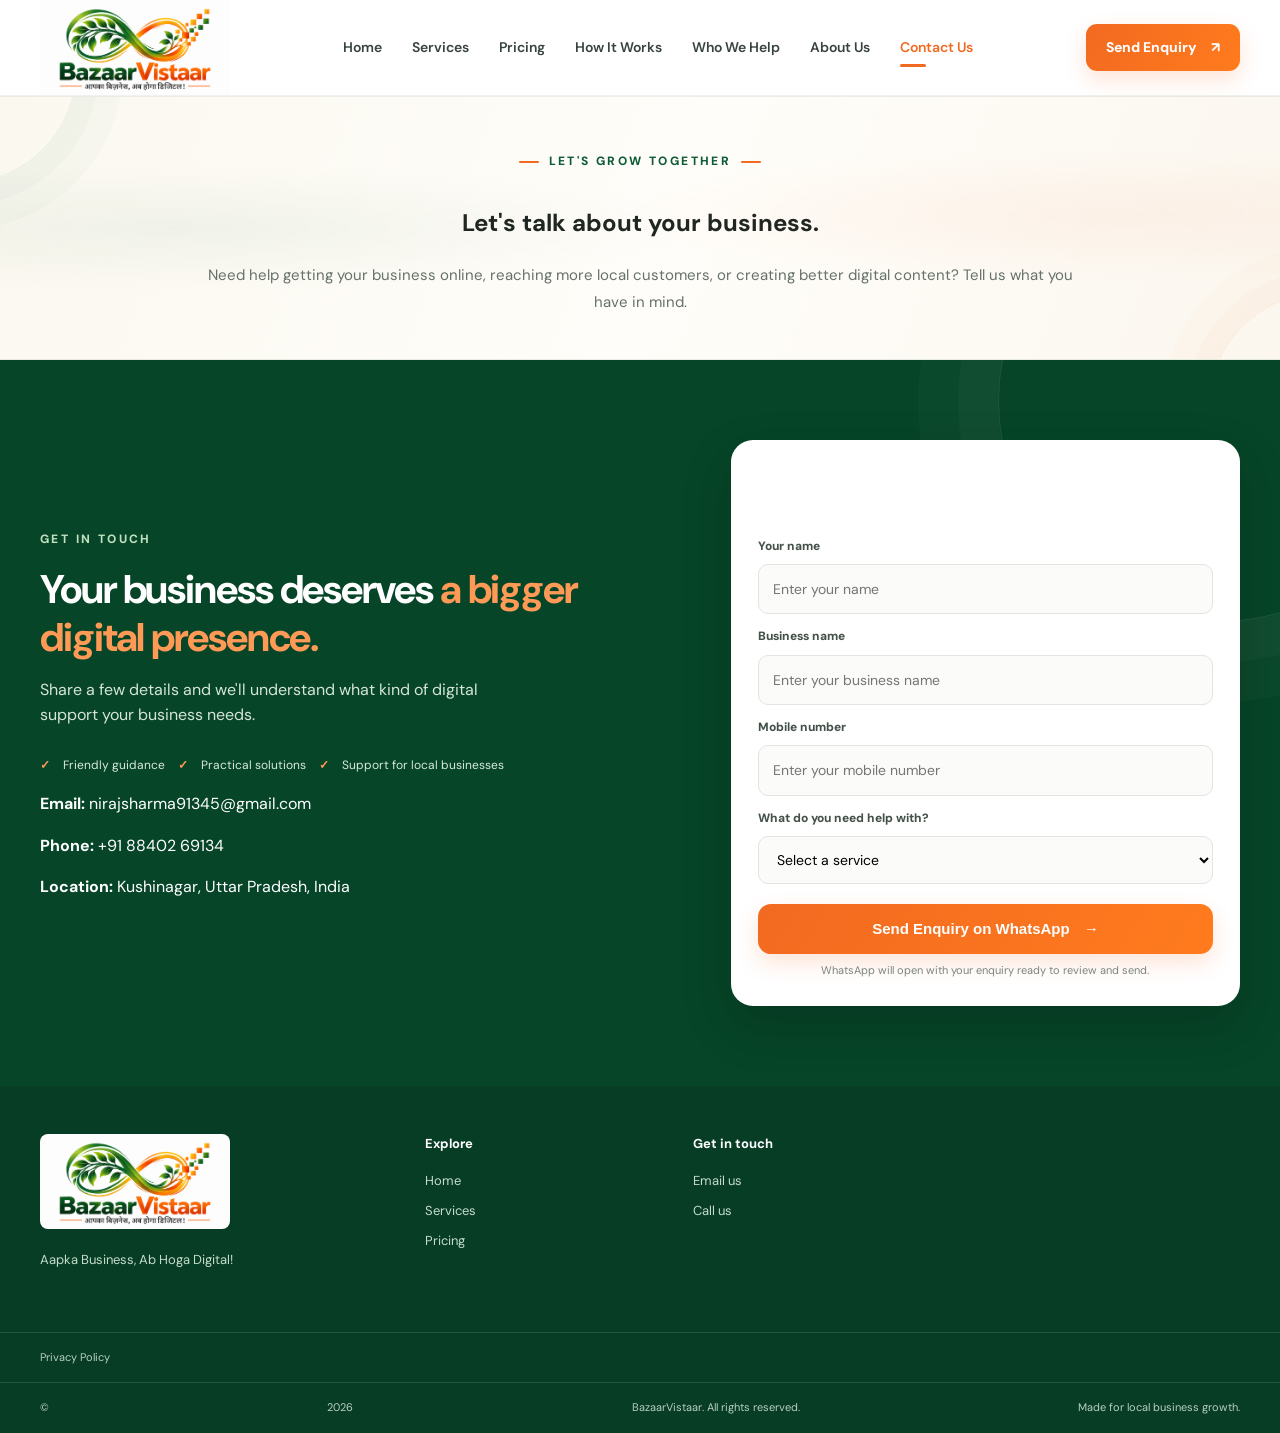
==== contact.html @ 0f60a1ea "Add Privacy Policy link to website footer" ====
<!DOCTYPE html>
<html lang="en">
<head>
  <meta charset="UTF-8">
  <meta name="viewport" content="width=device-width, initial-scale=1.0">
  <meta name="description" content="Contact BazaarVistaar for Google Business Profile, creative design, content, video editing, social media and digital marketing support.">
  <meta name="theme-color" content="#0d5b35">
  <title>Contact Us | BazaarVistaar</title>
  <link rel="icon" href="assets/bazaarvistaar-logo.png">
  <link rel="preconnect" href="https://fonts.googleapis.com">
  <link rel="preconnect" href="https://fonts.gstatic.com" crossorigin>
  <link href="https://fonts.googleapis.com/css2?family=DM+Sans:wght@400;500;600;700;800&family=Noto+Sans+Devanagari:wght@400;500;600;700;800&display=swap" rel="stylesheet">
  <link rel="stylesheet" href="styles.css">
</head>
<body>
  <header class="site-header">
    <div class="container nav-wrap">
      <a class="brand" href="index.html#home" aria-label="BazaarVistaar home">
        <img src="assets/bazaarvistaar-logo.png" alt="BazaarVistaar — आपका बिज़नेस, अब होगा डिजिटल!">
      </a>
      <button class="menu-toggle" id="menuToggle" aria-label="Open navigation" aria-expanded="false">☰</button>
      <nav class="main-nav" id="mainNav" aria-label="Main navigation">
        <a href="index.html#home">Home</a>
        <a href="services.html">Services</a>
        <a href="pricing.html">Pricing</a>
        <a href="index.html#how-it-works">How It Works</a>
        <a href="index.html#businesses">Who We Help</a>
        <a href="index.html#about">About Us</a>
        <a class="active" href="contact.html" aria-current="page">Contact Us</a>
      </nav>
      <a class="btn btn-small nav-cta" href="#contact-form">Send Enquiry <span>↗</span></a>
    </div>
  </header>

  <main>
    <section class="intro-strip">
      <div class="container intro-inner">
        <p class="eyebrow centered">LET'S GROW TOGETHER</p>
        <h1>Let's talk about <span>your business.</span></h1>
        <p>Need help getting your business online, reaching more local customers, or creating better digital content? Tell us what you have in mind.</p>
      </div>
    </section>

    <section class="contact-section" id="contact-form">
      <div class="container contact-grid">
        <div>
          <p class="eyebrow">GET IN TOUCH</p>
          <h2>Your business deserves <span>a bigger digital presence.</span></h2>
          <p>Share a few details and we'll understand what kind of digital support your business needs.</p>
          <div class="contact-note">
            <span>✓</span> Friendly guidance
            <span>✓</span> Practical solutions
            <span>✓</span> Support for local businesses
          </div>
          <div class="contact-details">
            <p><strong>Email:</strong> <a href="mailto:nirajsharma91345@gmail.com">nirajsharma91345@gmail.com</a></p>
            <p><strong>Phone:</strong> <a href="tel:+918840269134">+91 88402 69134</a></p>
            <p><strong>Location:</strong> Kushinagar, Uttar Pradesh, India</p>
          </div>
        </div>

        <form class="enquiry-form" id="enquiryForm">
          <h2>Send us your enquiry</h2>
          <label for="name">Your name</label>
          <input id="name" name="name" type="text" placeholder="Enter your name" autocomplete="name" required>

          <label for="business">Business name</label>
          <input id="business" name="business" type="text" placeholder="Enter your business name" required>

          <label for="phone">Mobile number</label>
          <input id="phone" name="phone" type="tel" inputmode="tel" placeholder="Enter your mobile number" autocomplete="tel" required>

          <label for="service">What do you need help with?</label>
          <select id="service" name="service" required>
            <option value="">Select a service</option>
            <option>Google Business Profile</option>
            <option>Content &amp; Scriptwriting</option>
            <option>Video Editing</option>
            <option>Social Media Management</option>
            <option>Poster &amp; Creative Design</option>
            <option>Digital Marketing</option>
            <option>Multiple Services / Not Sure</option>
          </select>

          <button class="btn form-submit" type="submit">Send Enquiry on WhatsApp <span>→</span></button>
          <small class="form-hint">WhatsApp will open with your enquiry ready to review and send.</small>
        </form>
      </div>
    </section>
  </main>

  <footer class="site-footer">
    <div class="container footer-main">
      <div class="footer-brand">
        <img src="assets/bazaarvistaar-logo.png" alt="BazaarVistaar">
        <p>Aapka Business, Ab Hoga Digital!</p>
      </div>
      <div><b>Explore</b><a href="index.html">Home</a><a href="services.html">Services</a><a href="pricing.html">Pricing</a></div>
      <div><b>Get in touch</b><a href="mailto:nirajsharma91345@gmail.com">Email us</a><a href="tel:+918840269134">Call us</a></div>
    </div>
    <div class="footer-bottom"><div class="container"><a class="footer-privacy-link" href="privacy-policy.html">Privacy Policy</a></div></div><div class="footer-bottom"><div class="container">© <span id="year"></span> BazaarVistaar. All rights reserved. <span>Made for local business growth.</span></div></div>
  </footer>

  <script src="config.js"></script>
  <script src="script.js"></script>
</body>
</html>
---- styles.css ----
:root{
  --green:#0d5b35;--green-dark:#064528;--green-mid:#24864b;--green-soft:#eaf4e9;
  --orange:#f26a21;--orange-dark:#e9510b;--cream:#fbf7ef;--beige:#f6f0e5;
  --ink:#202622;--muted:#65716a;--line:#e9e6dc;--white:#fff;
  --shadow:0 16px 45px rgba(17,70,42,.10);--radius:22px
}
*{box-sizing:border-box}html{scroll-behavior:smooth;scroll-padding-top:92px}
body{margin:0;font-family:"DM Sans","Noto Sans Devanagari",sans-serif;color:var(--ink);background:#fff;line-height:1.6}
a{color:inherit;text-decoration:none}.container{width:min(1200px,calc(100% - 48px));margin:auto}
.site-header{height:96px;background:rgba(255,255,255,.96);position:sticky;top:0;z-index:20;border-bottom:1px solid rgba(20,80,45,.07);backdrop-filter:blur(14px)}
.nav-wrap{height:100%;display:flex;align-items:center;justify-content:space-between;gap:26px}
.brand{display:block;width:190px;flex-shrink:0}.brand img{width:100%;display:block}
.main-nav{display:flex;align-items:center;gap:30px;font-size:14px;font-weight:600;color:#37433c}
.main-nav a{padding:10px 0;position:relative}.main-nav a:hover,.main-nav a.active{color:var(--orange)}
.main-nav a.active:after{content:"";position:absolute;left:0;bottom:2px;width:26px;height:3px;background:var(--orange);border-radius:4px}
.btn{display:inline-flex;align-items:center;justify-content:center;gap:14px;padding:15px 25px;background:linear-gradient(120deg,var(--orange),#ff7b1d);color:#fff;border:0;border-radius:13px;font-weight:800;font-size:15px;box-shadow:0 9px 22px rgba(242,106,33,.18);transition:.2s;cursor:pointer}
.btn:hover{transform:translateY(-2px);box-shadow:0 13px 26px rgba(242,106,33,.25)}.btn-small{padding:12px 20px;font-size:14px;border-radius:11px}
.menu-toggle{display:none;border:0;background:var(--green-soft);border-radius:10px;padding:9px 12px;font-size:22px;color:var(--green)}
.hero{position:relative;overflow:hidden;background:linear-gradient(100deg,#fff 0%,#fff 43%,#f7f4e9 100%);min-height:560px}
.hero:before{content:"";position:absolute;width:520px;height:520px;border:1px solid rgba(37,133,70,.08);border-radius:50%;left:-340px;top:40px;box-shadow:0 0 0 38px rgba(37,133,70,.025),0 0 0 78px rgba(37,133,70,.02)}
.hero-grid{position:relative;display:grid;grid-template-columns:1.02fr .98fr;align-items:center;min-height:560px;gap:10px}
.hero-copy{padding:54px 0 38px;position:relative;z-index:2}
.eyebrow{font-size:12px;letter-spacing:2.4px;font-weight:800;color:var(--green);margin:0 0 15px}
.eyebrow span{display:inline-block;width:24px;height:3px;background:var(--orange);vertical-align:middle;margin-right:8px;border-radius:3px}
.hero h1{font-size:clamp(43px,5.2vw,68px);line-height:1.13;letter-spacing:-2.5px;margin:0 0 18px;color:var(--green);font-weight:800}
.hero h1 .hindi{font-family:"Noto Sans Devanagari",sans-serif}.hero h1 .dark{color:var(--ink)}.orange{color:var(--orange)}
.hero-description{font-size:17px;color:#56635b;max-width:540px;margin:0 0 25px}
.hero-actions{display:flex;align-items:center;gap:24px;flex-wrap:wrap}.text-link{font-weight:700;color:var(--green);font-size:14px}.text-link span{color:var(--orange);margin-left:5px}
.hero-points{display:grid;grid-template-columns:repeat(4,1fr);gap:12px;margin-top:38px;max-width:590px}
.hero-points>div{display:flex;flex-direction:column;align-items:flex-start;gap:1px}.point-icon{width:35px;height:35px;display:grid;place-items:center;border-radius:11px;font-size:25px;font-weight:800;margin-bottom:5px}
.point-icon.green{background:var(--green-soft);color:var(--green)}.point-icon.orange{background:#fff0e5;color:var(--orange)}
.hero-points b{font-size:12px}.hero-points small{font-size:11px;color:var(--muted)}
.hero-visual{height:520px;position:relative;align-self:end;display:flex;align-items:center;justify-content:center}
.hero-visual:before{content:"";position:absolute;width:420px;height:420px;border-radius:50%;background:linear-gradient(140deg,#d9edcf,#fff0d9);right:5%;top:7%;filter:blur(1px)}
.hero-visual>img{position:relative;width:100%;height:100%;object-fit:cover;object-position:center;border-radius:42% 0 0 0;mix-blend-mode:multiply;mask-image:linear-gradient(to right,transparent 0%,black 10%,black 100%)}
.floating-card{position:absolute;display:flex;align-items:center;gap:10px;padding:12px 16px;background:rgba(255,255,255,.95);border:1px solid #f0e6d5;border-radius:15px;box-shadow:var(--shadow);font-size:13px}
.floating-card small{display:block;color:var(--muted);font-size:11px}.card-top{display:none!important}
.mini-icon{font-size:24px;color:var(--green)}.mini-icon.orange{color:var(--orange)}
.intro-strip{background:var(--cream);padding:40px 0 35px;text-align:center;border-top:1px solid #f3eee4;border-bottom:1px solid #f3eee4}
.centered{text-align:center}.intro-inner .eyebrow{margin-bottom:7px}.intro-inner h2,.section-heading h2,.about-copy h2,.contact-grid h2{font-size:clamp(28px,3.2vw,40px);line-height:1.2;letter-spacing:-1.1px;margin:0 0 9px;color:var(--green-dark)}
.intro-inner h2 span,.section-heading h2 span,.about-copy h2 span,.contact-grid h2 span{color:var(--orange)}
.intro-inner>p:last-child{margin:0;color:var(--muted);font-size:15px}
.section{padding:84px 0}.section-heading{display:flex;justify-content:space-between;align-items:end;gap:40px;margin-bottom:32px}
.section-heading h2{max-width:650px;margin-bottom:0}.section-heading>p{max-width:340px;color:var(--muted);font-size:14px;margin:0 0 4px}
.service-grid{display:grid;grid-template-columns:repeat(3,1fr);gap:18px}
.service-card{padding:26px 24px 23px;border:1px solid var(--line);border-radius:19px;background:#fff;box-shadow:0 6px 22px rgba(20,70,40,.035);transition:.2s}
.service-card:hover{transform:translateY(-5px);box-shadow:var(--shadow);border-color:#d9e9d8}
.service-icon{width:48px;height:48px;border-radius:15px;display:grid;place-items:center;font-size:25px;font-weight:800;margin-bottom:17px}
.green-bg{background:var(--green-soft);color:var(--green)}.orange-bg{background:#fff0e5;color:var(--orange)}
.service-card h3{font-size:18px;margin:0 0 8px;color:#1d3025}.service-card p{font-size:13px;color:var(--muted);margin:0 0 17px;min-height:64px}
.service-card>a{font-size:13px;font-weight:800;color:var(--green)}.service-card>a span{color:var(--orange);margin-left:5px}
.business-section{padding:72px 0;background:var(--cream)}.centered-heading{display:block;text-align:center}.centered-heading .section-heading h2{margin:auto}.centered-heading>p{margin:12px auto 0}
.business-pills{display:flex;justify-content:center;gap:12px;flex-wrap:wrap;margin-top:30px}
.business-pills span{padding:13px 19px;border:1px solid #e8e4d8;background:#fff;border-radius:50px;font-size:13px;font-weight:700;color:#405148;box-shadow:0 4px 14px rgba(0,0,0,.025)}
.business-pills span:nth-child(3n+2){background:#fff7ef;border-color:#f6e4d5}
.how-section{background:#fff}.steps{display:grid;grid-template-columns:repeat(3,1fr);gap:22px}
.step{padding:28px;border-radius:20px;background:#fbfcf9;border:1px solid #e8eee6}
.step-number{font-size:34px;font-weight:800;color:var(--orange);letter-spacing:-1px}.step h3{font-size:18px;color:var(--green-dark);margin:12px 0 7px}.step p{font-size:14px;color:var(--muted);margin:0}
.about-section{background:linear-gradient(110deg,#f5f8f0,#fff8ef);padding:68px 0}
.about-grid{display:grid;grid-template-columns:.8fr 1.2fr;gap:70px;align-items:center}
.about-mark{background:#fff;border-radius:24px;padding:24px;box-shadow:var(--shadow);max-width:400px}.about-mark img{width:100%;display:block}
.about-copy h2{max-width:640px}.about-copy>p:not(.eyebrow){font-size:15px;color:#5e6a62;max-width:690px}
.about-copy .btn{margin-top:10px}
.contact-section{padding:80px 0;background:var(--green-dark);color:#fff;position:relative;overflow:hidden}
.contact-section:after{content:"";position:absolute;width:440px;height:440px;border:1px solid rgba(255,255,255,.1);border-radius:50%;right:-160px;top:-180px;box-shadow:0 0 0 40px rgba(255,255,255,.025),0 0 0 80px rgba(255,255,255,.02)}
.contact-grid{display:grid;grid-template-columns:1fr .82fr;gap:70px;align-items:center;position:relative;z-index:1}
.contact-grid .eyebrow{color:#bfe1bf}.contact-grid h2{color:#fff;max-width:550px}.contact-grid h2 span{color:#ff9a56}
.contact-grid>div>p:not(.eyebrow){color:#d6e4d9;max-width:490px}.contact-note{display:flex;gap:13px;flex-wrap:wrap;margin-top:28px;color:#d9eadc;font-size:12px}.contact-note span{color:#ff9a56;font-weight:900}
.enquiry-form{background:#fff;border-radius:22px;padding:27px;color:var(--ink);box-shadow:0 20px 50px rgba(0,0,0,.18);display:grid;gap:8px}
.enquiry-form label{font-size:12px;font-weight:800;color:#435148;margin-top:5px}.enquiry-form input,.enquiry-form select{width:100%;border:1px solid #dfe6df;background:#fbfcfa;padding:13px 14px;border-radius:10px;font:inherit;font-size:14px;outline:none}
.enquiry-form input:focus,.enquiry-form select:focus{border-color:var(--green);box-shadow:0 0 0 3px rgba(13,91,53,.08)}
.form-submit{width:100%;margin-top:12px}.form-hint{color:#7b857d;text-align:center;font-size:11px}
.site-footer{background:#073d25;color:#eaf4ec}.footer-main{display:grid;grid-template-columns:1.5fr 1fr 1.2fr 1fr;gap:36px;padding:48px 0}
.footer-brand img{width:190px;background:#fff;border-radius:8px}.footer-brand p{font-size:13px;color:#c5dccb}
.footer-main>div:not(:first-child){display:flex;flex-direction:column;gap:9px;font-size:13px;color:#c5dccb}.footer-main b{color:#fff;margin-bottom:7px}.footer-main a:hover{color:#ff9a56}
.footer-bottom{border-top:1px solid rgba(255,255,255,.12);padding:16px 0;font-size:11px;color:#b7d0bf}.footer-bottom .container{display:flex;justify-content:space-between;gap:15px}
@media(max-width:1000px){.main-nav{gap:16px;font-size:13px}.brand{width:155px}.hero-grid{grid-template-columns:1fr .9fr}.hero-visual{height:470px}.hero-points{grid-template-columns:repeat(2,1fr);max-width:360px}.contact-grid{gap:35px}}
@media(max-width:760px){
 .container{width:min(100% - 34px,560px)}.site-header{height:78px}.brand{width:145px}.menu-toggle{display:block;margin-left:auto}.nav-cta{display:none}
 .main-nav{display:none;position:absolute;top:78px;left:0;right:0;background:#fff;padding:12px 24px 20px;box-shadow:0 12px 18px rgba(0,0,0,.08);flex-direction:column;align-items:stretch;gap:3px}
 .main-nav.open{display:flex}.main-nav a{padding:11px 4px}.main-nav a.active:after{bottom:5px}
 .hero-grid{display:flex;flex-direction:column;gap:0;min-height:0}.hero-copy{padding:42px 0 15px}.hero h1{font-size:clamp(40px,10vw,58px);letter-spacing:-1.6px}.hero-description{font-size:15px}
 .hero-actions{gap:16px}.btn{padding:13px 17px;font-size:13px}.text-link{font-size:13px}
 .hero-points{width:100%;max-width:none;margin-top:27px;gap:13px}.hero-points>div{display:grid;grid-template-columns:36px 1fr;column-gap:9px;align-items:center}.point-icon{grid-row:span 2;margin:0}
 .hero-visual{width:100%;height:340px;margin-top:8px}.hero-visual>img{border-radius:28px;mask-image:linear-gradient(to bottom,transparent 0%,black 9%,black 100%)}
 .floating-card{padding:9px 11px;font-size:11px}.floating-card small{font-size:9px}.card-top{left:0;top:12%}.card-bottom{right:0;bottom:10%}
 .intro-strip{padding:30px 0}.intro-inner h2,.section-heading h2,.about-copy h2,.contact-grid h2{font-size:29px}
 .section{padding:58px 0}.section-heading{display:block;margin-bottom:25px}.section-heading>p{margin-top:12px}
 .service-grid{grid-template-columns:1fr;gap:12px}.service-card{padding:21px}.service-card p{min-height:0}
 .business-section{padding:55px 0}.business-pills{gap:8px}.business-pills span{font-size:12px;padding:10px 13px}
 .steps{grid-template-columns:1fr;gap:12px}.step{padding:22px}
 .about-section{padding:50px 0}.about-grid{grid-template-columns:1fr;gap:28px}.about-mark{max-width:300px;margin:auto}.about-copy{text-align:left}
 .contact-section{padding:58px 0}.contact-grid{grid-template-columns:1fr;gap:27px}.enquiry-form{padding:22px}
 .footer-main{grid-template-columns:1fr 1fr;gap:28px;padding:38px 0}.footer-brand{grid-column:1/-1}
 .footer-bottom .container{display:block}.footer-bottom .container span{display:block;margin-top:4px}
}
@media(prefers-reduced-motion:reduce){html{scroll-behavior:auto}*,*:before,*:after{transition:none!important}}


/* Pricing section */
.pricing-section{background:linear-gradient(180deg,#fbf7ef 0%,#fff 100%)}
.pricing-heading{align-items:end}
.pricing-grid{display:grid;grid-template-columns:repeat(3,minmax(0,1fr));gap:20px;align-items:stretch}
.pricing-card{position:relative;background:#fff;border:1px solid #e7e9df;border-radius:22px;padding:29px 25px 26px;box-shadow:0 10px 30px rgba(17,70,42,.055);display:flex;flex-direction:column;min-width:0}
.pricing-card.popular{border:2px solid var(--orange);box-shadow:0 18px 42px rgba(242,106,33,.12);transform:translateY(-9px)}
.popular-ribbon{position:absolute;top:0;right:22px;transform:translateY(-1px);background:var(--orange);color:#fff;padding:7px 13px;border-radius:0 0 10px 10px;font-size:10px;letter-spacing:1px;font-weight:800}
.plan-label{display:inline-block;color:var(--green);font-size:11px;font-weight:800;letter-spacing:2px;margin-bottom:10px}
.pricing-top h3{font-size:22px;color:var(--green-dark);margin:0 0 6px}
.pricing-top p{font-size:13px;color:var(--muted);margin:0;min-height:42px}
.plan-price{display:flex;align-items:baseline;gap:7px;margin:22px 0 18px}
.plan-price strong{font-size:37px;line-height:1;color:var(--ink);letter-spacing:-1.5px}
.plan-price span{font-size:13px;color:var(--muted)}
.pricing-btn{width:100%;padding:13px 15px;font-size:13px}
.pricing-card.popular .pricing-btn{background:var(--green);box-shadow:0 9px 22px rgba(13,91,53,.16)}
.pricing-card.popular .pricing-btn:hover{box-shadow:0 13px 26px rgba(13,91,53,.22)}
.included-title{font-size:10px;letter-spacing:1.3px;font-weight:800;color:var(--green);margin:25px 0 12px}
.plan-features{list-style:none;padding:0;margin:0;display:grid;gap:11px}
.plan-features li{position:relative;padding-left:25px;font-size:13px;color:#536158}
.plan-features li:before{content:"✓";position:absolute;left:0;top:0;width:17px;height:17px;display:grid;place-items:center;border-radius:50%;background:var(--green-soft);color:var(--green);font-size:11px;font-weight:900}
.pricing-footnote{text-align:center;color:var(--muted);font-size:12px;margin:28px auto 0;max-width:850px}
.pricing-footnote a{color:var(--green);font-weight:800;text-decoration:underline;text-underline-offset:3px}
@media(max-width:760px){.pricing-grid{grid-template-columns:1fr;gap:17px}.pricing-card{padding:25px 22px}.pricing-card.popular{transform:none;order:-1}.pricing-top p{min-height:0}.pricing-heading{display:block}}

/* Dedicated pricing page */
.pricing-page-hero{background:linear-gradient(110deg,#f7f4e9 0%,#fff 65%);padding:78px 0 66px;text-align:center;border-bottom:1px solid #f0eadf}
.pricing-page-hero-inner{max-width:760px}
.pricing-page-hero .eyebrow{margin-bottom:14px}
.pricing-page-hero h1{font-size:clamp(38px,5vw,58px);line-height:1.12;letter-spacing:-2px;color:var(--green-dark);margin:0 0 16px}
.pricing-page-hero h1 span{color:var(--orange)}
.pricing-page-hero-inner>p:not(.eyebrow){max-width:620px;margin:0 auto 20px;color:var(--muted);font-size:16px}
.pricing-page-hero .text-link{display:inline-block}
.pricing-contact-strip{padding:54px 0;background:var(--green-dark);color:#fff}
.pricing-contact-inner{display:flex;justify-content:space-between;align-items:center;gap:28px}
.pricing-contact-inner .eyebrow{color:#bfe1bf}
.pricing-contact-inner h2{font-size:clamp(25px,3vw,35px);line-height:1.2;margin:0 0 8px;color:#fff}
.pricing-contact-inner h2 span{color:#ff9a56}
.pricing-contact-inner p:not(.eyebrow){color:#d6e4d9;margin:0}
.pricing-contact-inner .btn{flex-shrink:0}
@media(max-width:760px){.pricing-page-hero{padding:55px 0 48px}.pricing-page-hero h1{letter-spacing:-1.3px}.pricing-page-hero-inner>p:not(.eyebrow){font-size:14px}.pricing-contact-inner{display:block}.pricing-contact-inner .btn{margin-top:20px}}


/* Standardized subscription-style pricing layout */
.pricing-section{background:#f7f8f7;padding-top:64px}
.pricing-intro{text-align:center;max-width:720px;margin:0 auto 38px}
.pricing-intro .eyebrow{margin-bottom:12px}
.pricing-intro h2{font-size:clamp(29px,3.4vw,42px);line-height:1.18;letter-spacing:-1.2px;color:var(--green-dark);margin:0 0 12px}
.pricing-intro h2 span{color:var(--orange)}
.pricing-intro>p:not(.eyebrow){color:var(--muted);font-size:15px;margin:0}
.billing-note{display:inline-flex;align-items:center;margin-top:18px;padding:6px 12px;border:1px solid #dfe7df;border-radius:30px;background:#fff;color:#536158;font-size:10px;font-weight:800;letter-spacing:1.4px}
.pricing-grid{gap:16px;align-items:stretch}
.pricing-card{border:1px solid #dfe5df;border-radius:16px;padding:27px 24px 25px;box-shadow:0 4px 16px rgba(22,55,35,.035);min-height:100%;transition:border-color .2s,box-shadow .2s}
.pricing-card:hover{border-color:#a9c5b0;box-shadow:0 12px 28px rgba(22,55,35,.08)}
.pricing-card.popular{transform:none;border:2px solid var(--green);box-shadow:0 12px 30px rgba(13,91,53,.10)}
.popular-ribbon{right:18px;background:var(--green);border-radius:0 0 8px 8px}
.plan-label{font-size:10px;letter-spacing:1.6px;color:#66746a}
.pricing-top h3{font-size:23px;letter-spacing:-.4px;margin-bottom:8px}
.pricing-top p{min-height:48px;line-height:1.55}
.plan-price{margin:23px 0 18px;gap:6px}
.plan-price strong{font-size:39px;letter-spacing:-1.8px}
.plan-price span{font-size:12px}
.pricing-btn,.pricing-card.popular .pricing-btn{background:var(--green);box-shadow:none;border-radius:9px;min-height:46px}
.pricing-btn:hover,.pricing-card.popular .pricing-btn:hover{background:var(--green-dark);box-shadow:none}
.included-title{border-top:1px solid #edf0ec;padding-top:19px;margin:22px 0 14px;font-size:9px;letter-spacing:1.2px;color:#68766d}
.plan-features{gap:12px}
.plan-features li{font-size:12px;line-height:1.5;padding-left:24px}
.plan-features li:before{background:#eaf4e9;color:var(--green)}
.pricing-footnote{font-size:12px;line-height:1.7}
@media(max-width:760px){.pricing-section{padding-top:48px}.pricing-intro{margin-bottom:26px}.pricing-grid{gap:14px}.pricing-card.popular{order:0}.pricing-card{min-height:0}.pricing-top p{min-height:0}}


/* Dedicated services page — consistent, standardized service cards */
.services-page-hero{background:linear-gradient(110deg,#f7f4e9 0%,#fff 65%);padding:76px 0 68px;text-align:center;border-bottom:1px solid #f0eadf}
.services-page-hero-inner{max-width:790px;margin:auto}
.services-page-hero .eyebrow{margin-bottom:14px}
.services-page-hero h1{font-size:clamp(36px,4.8vw,56px);line-height:1.13;letter-spacing:-1.8px;color:var(--green-dark);margin:0 0 15px}
.services-page-hero h1 span{color:var(--orange)}
.services-page-hero-inner>p:not(.eyebrow){max-width:650px;margin:0 auto 23px;color:var(--muted);font-size:16px}
.services-page-section{background:#f7f8f7;padding-top:64px}
.services-page-intro{text-align:center;max-width:720px;margin:0 auto 38px}
.services-page-intro h2{font-size:clamp(29px,3.4vw,42px);line-height:1.18;letter-spacing:-1.2px;color:var(--green-dark);margin:0 0 12px}
.services-page-intro h2 span{color:var(--orange)}
.services-page-intro>p:last-child{color:var(--muted);font-size:15px;margin:0}
.services-standard-grid{display:grid;grid-template-columns:repeat(3,minmax(0,1fr));gap:16px;align-items:stretch}
.service-standard-card{display:flex;flex-direction:column;background:#fff;border:1px solid #dfe5df;border-radius:16px;padding:25px 23px 22px;box-shadow:0 4px 16px rgba(22,55,35,.035);transition:border-color .2s,box-shadow .2s}
.service-standard-card:hover{border-color:#a9c5b0;box-shadow:0 12px 28px rgba(22,55,35,.08)}
.service-standard-head{display:flex;align-items:center;justify-content:space-between;margin-bottom:17px}
.service-standard-head .service-icon{margin:0}
.service-number{font-size:12px;font-weight:800;letter-spacing:1px;color:#a1aaa3}
.service-kicker{font-size:9px;letter-spacing:1.5px;font-weight:800;color:var(--green);margin:0 0 7px}
.service-standard-card h3{font-size:21px;line-height:1.25;letter-spacing:-.4px;color:var(--green-dark);margin:0 0 9px}
.service-standard-card>p:not(.service-kicker){font-size:13px;line-height:1.6;color:var(--muted);margin:0 0 16px;min-height:62px}
.service-standard-card ul{list-style:none;padding:17px 0 0;margin:0 0 20px;border-top:1px solid #edf0ec;display:grid;gap:10px}
.service-standard-card li{position:relative;padding-left:22px;font-size:12px;line-height:1.45;color:#536158}
.service-standard-card li:before{content:"✓";position:absolute;left:0;top:0;width:15px;height:15px;display:grid;place-items:center;border-radius:50%;background:#eaf4e9;color:var(--green);font-size:10px;font-weight:900}
.service-standard-link{display:flex;justify-content:space-between;align-items:center;gap:10px;margin-top:auto;padding-top:15px;border-top:1px solid #edf0ec;color:var(--green);font-size:12px;font-weight:800}
.service-standard-link span{color:var(--orange);font-size:17px}
.services-page-note{text-align:center;color:var(--muted);font-size:12px;line-height:1.7;margin:28px auto 0}
.services-page-note a{color:var(--green);font-weight:800;text-decoration:underline;text-underline-offset:3px}
@media(max-width:900px){.services-standard-grid{grid-template-columns:repeat(2,minmax(0,1fr))}}
@media(max-width:600px){.services-page-hero{padding:54px 0 48px}.services-page-hero h1{letter-spacing:-1px}.services-page-hero-inner>p:not(.eyebrow){font-size:14px}.services-page-section{padding-top:48px}.services-page-intro{margin-bottom:26px}.services-standard-grid{grid-template-columns:1fr;gap:14px}.service-standard-card{padding:23px 21px}.service-standard-card>p:not(.service-kicker){min-height:0}}


/* Alignment fix: centered section headings (How It Works and other centered sections) */
.section-heading.centered-heading{
  display:block;
  width:100%;
  max-width:100%;
  text-align:center;
}
.section-heading.centered-heading>div{
  width:100%;
  text-align:center;
}
.section-heading.centered-heading h2{
  width:100%;
  max-width:760px;
  margin:0 auto;
  text-align:center;
}
.section-heading.centered-heading>p{
  width:min(100%,560px);
  max-width:560px;
  margin:12px auto 0;
  text-align:center;
}


/* Explicitly center the two homepage section heading groups */
.business-section .container,
.how-section .container{
  display:flex;
  flex-direction:column;
  align-items:center;
}
.business-section .section-heading.centered-heading,
.how-section .section-heading.centered-heading{
  display:flex;
  flex-direction:column;
  align-items:center;
  justify-content:center;
  width:100%;
  max-width:820px;
  margin:0 auto 32px;
  text-align:center;
}
.business-section .section-heading.centered-heading>div,
.how-section .section-heading.centered-heading>div{
  width:100%;
  text-align:center;
}
.business-section .section-heading.centered-heading .eyebrow,
.how-section .section-heading.centered-heading .eyebrow{
  text-align:center;
}
.business-section .section-heading.centered-heading h2,
.how-section .section-heading.centered-heading h2{
  width:100%;
  max-width:760px;
  margin:0 auto;
  text-align:center;
}
.business-section .section-heading.centered-heading>p,
.how-section .section-heading.centered-heading>p{
  width:100%;
  max-width:560px;
  margin:12px auto 0;
  text-align:center;
}
.business-pills,
.steps{
  width:100%;
}


/* Founder introduction profile */
.about-grid{grid-template-columns:.78fr 1.22fr;gap:64px}
.founder-portrait{max-width:360px;width:100%;margin:0 auto;padding:12px;background:#fff;border:1px solid #e7ece5;border-radius:22px;overflow:hidden}
.founder-portrait img{display:block;width:100%;aspect-ratio:4/4.4;object-fit:cover;object-position:center 28%;border-radius:15px;background:#f7f7f7}
.founder-photo-caption{display:flex;flex-direction:column;gap:2px;padding:15px 8px 8px;text-align:center}
.founder-photo-caption strong{font-size:19px;line-height:1.3;color:var(--green-dark)}
.founder-photo-caption span{font-size:12px;font-weight:600;color:var(--muted)}
.founder-copy h2{max-width:620px}
.founder-copy>p:not(.eyebrow){font-size:15px;line-height:1.8;color:#5e6a62;max-width:680px}
@media(max-width:760px){.about-grid{grid-template-columns:1fr;gap:28px}.founder-portrait{max-width:280px}.founder-copy{text-align:center}.founder-copy h2,.founder-copy>p:not(.eyebrow){margin-left:auto;margin-right:auto}}


/* Founder card typography and image presentation refinement */
.about-mark.founder-portrait{
  display:flex;
  flex-direction:column;
  align-self:center;
  max-width:390px;
  padding:12px;
  background:#fff;
  border:1px solid #e5eae3;
  border-radius:24px;
  box-shadow:0 14px 38px rgba(22,55,35,.09);
}
.founder-portrait img{
  display:block;
  width:100%;
  height:auto;
  max-height:390px;
  aspect-ratio:auto;
  object-fit:contain;
  object-position:center;
  border-radius:16px;
  background:#fff;
}
.founder-photo-caption{
  display:flex !important;
  flex-direction:column !important;
  align-items:center;
  justify-content:center;
  gap:7px;
  width:100%;
  padding:17px 10px 13px;
  text-align:center;
}
.founder-photo-caption .founder-name{
  display:block;
  width:100%;
  margin:0;
  color:var(--green-dark);
  font-size:clamp(20px,2vw,24px);
  font-weight:800;
  line-height:1.2;
  letter-spacing:-.45px;
  white-space:normal;
}
.founder-photo-caption .founder-role{
  display:inline-block;
  padding:6px 12px;
  border-radius:30px;
  background:#fff1e6;
  color:#e9651b;
  font-size:10px;
  line-height:1.2;
  font-weight:800;
  letter-spacing:1.1px;
}
.founder-photo-caption .founder-brand{
  display:block;
  color:#526057;
  font-size:13px;
  line-height:1.3;
  font-weight:600;
}
@media(max-width:760px){
  .about-mark.founder-portrait{max-width:300px}
  .founder-portrait img{max-height:320px}
}


/* Founder introduction: clean name/title hierarchy and contained text */
.about-section .about-grid{align-items:center}
.about-section .founder-copy{min-width:0;width:100%;max-width:680px}
.founder-copy .founder-heading{
  display:block;
  width:100%;
  max-width:100%;
  margin:0 0 5px;
  color:var(--green-dark);
  font-size:clamp(30px,3.5vw,44px);
  line-height:1.12;
  letter-spacing:-1.35px;
  overflow-wrap:normal;
  word-break:normal;
}
.founder-copy .founder-title{
  display:block;
  margin:0 0 20px;
  color:var(--orange);
  font-size:clamp(17px,1.8vw,21px);
  line-height:1.4;
  font-weight:700;
}
.founder-copy>p:not(.eyebrow):not(.founder-title){
  width:100%;
  max-width:620px;
  margin:0 0 14px;
  font-size:15px;
  line-height:1.75;
  color:#5e6a62;
  overflow-wrap:break-word;
}
.founder-copy .eyebrow{margin-bottom:12px}
@media(max-width:760px){
  .about-section .about-grid{width:100%;min-width:0}
  .about-section .founder-copy{max-width:100%;padding-inline:4px}
  .founder-copy .founder-heading{font-size:clamp(29px,8vw,38px);letter-spacing:-.8px}
  .founder-copy .founder-title{font-size:17px;margin-bottom:16px}
  .founder-copy>p:not(.eyebrow):not(.founder-title){font-size:14px;line-height:1.7}
}


/* Premium hover lift and reveal interaction for service cards */
.service-standard-card{
  position:relative;
  isolation:isolate;
  overflow:hidden;
  transform:translateY(0) scale(1);
  box-shadow:0 4px 16px rgba(22,55,35,.035);
  transition:
    transform .32s cubic-bezier(.2,.75,.25,1),
    border-color .32s ease,
    box-shadow .32s ease,
    background-color .32s ease;
}
.service-standard-card::before{
  content:"";
  position:absolute;
  z-index:-1;
  top:0;
  left:0;
  width:100%;
  height:4px;
  background:linear-gradient(90deg,var(--green),#69a94f,var(--orange));
  transform:scaleX(0);
  transform-origin:left;
  transition:transform .32s ease;
}
.service-standard-card .service-icon{
  transition:transform .32s cubic-bezier(.2,.75,.25,1),box-shadow .32s ease;
}
.service-standard-card .service-number{
  transition:color .25s ease,transform .25s ease;
}
.service-standard-card .service-standard-link{
  transition:color .25s ease,padding .25s ease;
}
.service-standard-card:hover,
.service-standard-card:focus-within{
  transform:translateY(-9px) scale(1.012);
  border-color:#a9cbb0;
  box-shadow:0 22px 42px rgba(13,91,53,.13),0 5px 14px rgba(242,106,33,.06);
  background:#fff;
}
.service-standard-card:hover::before,
.service-standard-card:focus-within::before{
  transform:scaleX(1);
}
.service-standard-card:hover .service-icon,
.service-standard-card:focus-within .service-icon{
  transform:translateY(-3px) rotate(-5deg) scale(1.08);
  box-shadow:0 8px 16px rgba(13,91,53,.10);
}
.service-standard-card:hover .service-number,
.service-standard-card:focus-within .service-number{
  color:var(--orange);
  transform:translateY(-2px);
}
.service-standard-card:hover .service-standard-link,
.service-standard-card:focus-within .service-standard-link{
  color:var(--orange);
  padding-left:4px;
}
.service-standard-card:hover .service-standard-link span,
.service-standard-card:focus-within .service-standard-link span{
  display:inline-block;
  transform:translateX(4px);
}
.service-standard-link span{transition:transform .25s ease}
@media(hover:none){
  .service-standard-card:hover{transform:none;box-shadow:0 4px 16px rgba(22,55,35,.035)}
}
@media(prefers-reduced-motion:reduce){
  .service-standard-card,.service-standard-card::before,.service-standard-card .service-icon,
  .service-standard-card .service-number,.service-standard-card .service-standard-link,
  .service-standard-link span{transition:none!important}
}


/* Refined homepage hero: preserve the original organic image treatment, with a subtle size increase */
@media (min-width:1100px){
  .hero-grid{
    grid-template-columns:1.02fr .98fr;
    gap:10px;
    min-height:575px;
  }
  .hero-visual{
    height:540px;
  }
  .hero-visual>img{
    object-fit:cover;
    object-position:center;
  }
}


/* Pricing page: widen the hero and plan wrapper to reduce excessive side whitespace */
@media (min-width:1100px){
  .pricing-page-hero .container,
  .pricing-section>.container{
    width:min(1500px,calc(100% - 80px));
  }
  .pricing-page-hero-inner{
    max-width:1120px;
  }
  .pricing-page-hero h1{
    max-width:100%;
  }
  .pricing-page-hero-inner>p:not(.eyebrow){
    max-width:850px;
  }
  .pricing-intro{
    max-width:1120px;
  }
  .pricing-intro h2{
    max-width:100%;
    white-space:normal;
  }
}
@media (min-width:1500px){
  .pricing-page-hero .container,
  .pricing-section>.container{
    width:min(1560px,calc(100% - 96px));
  }
  .pricing-intro h2{
    font-size:44px;
  }
}


/* Premium interaction treatment for the How It Works process cards */
.how-section{
  position:relative;
  isolation:isolate;
  background:linear-gradient(180deg,#fff 0%,#fcfdfb 100%);
}
.how-section .section-heading{
  margin-bottom:34px;
}
.how-section .steps{
  gap:22px;
  perspective:1000px;
}
.how-section .step{
  position:relative;
  isolation:isolate;
  overflow:hidden;
  min-height:205px;
  padding:30px 28px;
  border:1px solid #e4ebe2;
  border-radius:22px;
  background:linear-gradient(145deg,#fff 0%,#fafcf8 100%);
  box-shadow:0 5px 18px rgba(18,66,39,.035);
  transform:translateY(0);
  transition:transform .38s cubic-bezier(.2,.75,.25,1),
             box-shadow .38s ease,border-color .3s ease,background .3s ease;
}
.how-section .step::before{
  content:"";
  position:absolute;
  z-index:-1;
  top:0;
  left:0;
  width:100%;
  height:4px;
  background:linear-gradient(90deg,var(--green),#78aa68,var(--orange));
  transform:scaleX(0);
  transform-origin:left;
  transition:transform .38s ease;
}
.how-section .step::after{
  content:"";
  position:absolute;
  z-index:-1;
  width:170px;
  height:170px;
  right:-92px;
  bottom:-112px;
  border-radius:50%;
  background:radial-gradient(circle,rgba(244,106,31,.10),rgba(244,106,31,0) 70%);
  opacity:0;
  transition:opacity .35s ease,transform .45s ease;
}
.how-section .step-number{
  display:inline-flex;
  align-items:center;
  justify-content:center;
  min-width:58px;
  min-height:48px;
  padding:4px 12px;
  border-radius:13px;
  background:#fff0e6;
  color:var(--orange);
  font-size:32px;
  line-height:1;
  letter-spacing:-1.2px;
  transition:transform .35s cubic-bezier(.2,.75,.25,1),background .3s ease,color .3s ease;
}
.how-section .step h3{
  margin-top:18px;
  transition:color .3s ease,transform .3s ease;
}
.how-section .step p{
  max-width:340px;
  line-height:1.75;
}
.how-section .step:hover,
.how-section .step:focus-within{
  transform:translateY(-8px);
  border-color:#b9d2bd;
  background:linear-gradient(145deg,#fff 0%,#f8fcf7 100%);
  box-shadow:0 20px 42px rgba(13,91,53,.10),0 5px 14px rgba(242,106,33,.045);
}
.how-section .step:hover::before,
.how-section .step:focus-within::before{
  transform:scaleX(1);
}
.how-section .step:hover::after,
.how-section .step:focus-within::after{
  opacity:1;
  transform:translate(-18px,-18px);
}
.how-section .step:hover .step-number,
.how-section .step:focus-within .step-number{
  transform:translateY(-3px) scale(1.06);
  background:var(--green);
  color:#fff;
}
.how-section .step:hover h3,
.how-section .step:focus-within h3{
  color:var(--orange);
  transform:translateX(2px);
}
@media(hover:none){
  .how-section .step:hover{
    transform:none;
    box-shadow:0 5px 18px rgba(18,66,39,.035);
  }
}
@media(prefers-reduced-motion:reduce){
  .how-section .step,.how-section .step::before,.how-section .step::after,
  .how-section .step-number,.how-section .step h3{transition:none!important}
}
@media(max-width:760px){
  .how-section .step{min-height:0;padding:24px;border-radius:18px}
}


/* Premium polish for the intro band and audiences section */
.intro-strip{
  position:relative;
  isolation:isolate;
  overflow:hidden;
  padding:48px 0 43px;
  background:
    radial-gradient(ellipse at 14% 50%,rgba(31,112,63,.055),transparent 34%),
    radial-gradient(ellipse at 88% 45%,rgba(246,105,31,.06),transparent 32%),
    linear-gradient(110deg,#fbf8f0 0%,#fffdf9 52%,#fbf7ef 100%);
  border-top:1px solid rgba(28,91,53,.08);
  border-bottom:1px solid rgba(28,91,53,.09);
}
.intro-strip::before,
.intro-strip::after{
  content:"";
  position:absolute;
  z-index:-1;
  width:230px;
  height:230px;
  border:1px solid rgba(27,105,58,.075);
  border-radius:50%;
  pointer-events:none;
}
.intro-strip::before{left:-155px;top:-145px;box-shadow:0 0 0 22px rgba(27,105,58,.025),0 0 0 46px rgba(27,105,58,.018)}
.intro-strip::after{right:-160px;bottom:-165px;border-color:rgba(242,106,31,.10);box-shadow:0 0 0 22px rgba(242,106,31,.025),0 0 0 46px rgba(242,106,31,.018)}
.intro-inner{position:relative;max-width:1100px}
.intro-inner .eyebrow{
  display:inline-flex;
  align-items:center;
  gap:10px;
  margin-bottom:12px;
}
.intro-inner .eyebrow::before,
.intro-inner .eyebrow::after{
  content:"";
  display:block;
  width:20px;
  height:2px;
  border-radius:2px;
  background:var(--orange);
}
.intro-inner h2{
  font-size:clamp(30px,3.5vw,43px);
  letter-spacing:-1.35px;
  margin-bottom:11px;
}
.intro-inner>p:last-child{
  font-size:15px;
  line-height:1.7;
}

.business-section{
  position:relative;
  isolation:isolate;
  overflow:hidden;
  padding:76px 0 82px;
  background:
    radial-gradient(ellipse at 50% 0%,rgba(255,255,255,.92),transparent 62%),
    linear-gradient(180deg,#fbf8f1 0%,#f8f6ef 100%);
}
.business-section::before{
  content:"";
  position:absolute;
  z-index:-1;
  width:520px;
  height:520px;
  left:-360px;
  top:5px;
  border:1px solid rgba(25,105,57,.07);
  border-radius:50%;
  box-shadow:0 0 0 34px rgba(25,105,57,.018),0 0 0 70px rgba(25,105,57,.014);
  pointer-events:none;
}
.business-section .centered-heading{
  max-width:850px;
  margin:0 auto 0;
}
.business-section .centered-heading .eyebrow{
  margin-bottom:16px;
}
.business-section .centered-heading h2{
  max-width:800px;
  margin:0 auto;
  font-size:clamp(30px,3.5vw,43px);
  line-height:1.18;
  letter-spacing:-1.3px;
}
.business-section .centered-heading>p{
  max-width:620px;
  margin:18px auto 0;
  font-size:15px;
  line-height:1.7;
}
.business-pills{
  max-width:1120px;
  margin:42px auto 0;
  display:flex;
  justify-content:center;
  align-items:center;
  gap:13px;
}
.business-pills span{
  position:relative;
  display:inline-flex;
  align-items:center;
  justify-content:center;
  min-height:48px;
  padding:13px 21px;
  border:1px solid #e8e4d8;
  border-radius:999px;
  background:rgba(255,255,255,.88);
  color:#405148;
  font-size:13px;
  font-weight:700;
  letter-spacing:.05px;
  box-shadow:0 5px 16px rgba(27,65,42,.035);
  transition:transform .28s cubic-bezier(.2,.75,.25,1),box-shadow .28s ease,border-color .28s ease,background .28s ease,color .28s ease;
}
.business-pills span:nth-child(3n+2){
  background:#fff8f1;
  border-color:#f3e2d3;
}
.business-pills span:hover{
  transform:translateY(-5px);
  background:#fff;
  color:var(--green-dark);
  border-color:#b9d2bd;
  box-shadow:0 13px 25px rgba(18,78,43,.10),0 3px 9px rgba(242,106,31,.045);
}
.business-pills span:nth-child(3n+2):hover{
  border-color:#f2b98f;
  box-shadow:0 13px 25px rgba(242,106,31,.10);
}
@media(max-width:760px){
  .intro-strip{padding:36px 0 34px}
  .business-section{padding:56px 0 60px}
  .business-pills{gap:9px;margin-top:28px}
  .business-pills span{min-height:42px;padding:10px 15px;font-size:12px}
}
@media(prefers-reduced-motion:reduce){
  .business-pills span{transition:none!important}
}


/* Softer mobile hero artwork treatment — blend the image into the page */
@media(max-width:760px){
  .hero-visual{
    position:relative;
    isolation:isolate;
    overflow:hidden;
    height:340px;
    margin-top:14px;
    padding:7px;
    border:1px solid rgba(225,231,218,.9);
    border-radius:34px;
    background:linear-gradient(145deg,rgba(255,255,255,.92),rgba(246,248,237,.92));
    box-shadow:0 14px 34px rgba(29,69,43,.09),0 3px 10px rgba(242,106,31,.035);
  }
  .hero-visual>img{
    width:100%;
    height:100%;
    display:block;
    object-fit:cover;
    object-position:center;
    border-radius:27px;
    filter:saturate(.94) contrast(.97);
    mix-blend-mode:normal;
    -webkit-mask-image:linear-gradient(to bottom,transparent 0%,#000 7%,#000 94%,transparent 100%);
    mask-image:linear-gradient(to bottom,transparent 0%,#000 7%,#000 94%,transparent 100%);
  }
  .hero-visual:after{
    content:"";
    position:absolute;
    z-index:2;
    inset:7px;
    border-radius:27px;
    pointer-events:none;
    box-shadow:inset 0 0 22px rgba(249,248,240,.22);
    background:
      linear-gradient(90deg,rgba(249,248,240,.14),transparent 9%,transparent 91%,rgba(249,248,240,.34)),
      linear-gradient(180deg,rgba(249,248,240,.18),transparent 11%,transparent 91%,rgba(249,248,240,.20));
  }
}


/* Final mobile hero refinement: let the artwork sit naturally in the page */
@media(max-width:760px){
  .hero-visual{
    width:calc(100% + 8px);
    height:auto;
    aspect-ratio:1.08 / 1;
    margin:12px -4px 0;
    padding:0;
    overflow:hidden;
    border:0;
    border-radius:0;
    background:transparent;
    box-shadow:none;
  }
  .hero-visual:before{
    width:82%;
    height:auto;
    aspect-ratio:1;
    right:7%;
    top:8%;
    filter:blur(22px);
    opacity:.62;
  }
  .hero-visual>img{
    position:relative;
    z-index:1;
    width:100%;
    height:100%;
    object-fit:cover;
    object-position:48% center;
    border-radius:26px;
    filter:saturate(.98) contrast(.99);
    mix-blend-mode:normal;
    box-shadow:0 12px 28px rgba(25,65,41,.09);
    -webkit-mask-image:radial-gradient(ellipse 88% 91% at 50% 50%,#000 78%,transparent 100%);
    mask-image:radial-gradient(ellipse 88% 91% at 50% 50%,#000 78%,transparent 100%);
  }
  .hero-visual:after{
    inset:0;
    z-index:2;
    border-radius:26px;
    box-shadow:none;
    background:
      linear-gradient(90deg,rgba(249,248,240,.12),transparent 8%,transparent 94%,rgba(249,248,240,.18)),
      linear-gradient(180deg,rgba(249,248,240,.10),transparent 8%,transparent 92%,rgba(249,248,240,.22));
  }
}


/* Service catalogue card and pricing-link hover polish */
.services-standard-grid{align-items:stretch;gap:22px}
.service-standard-card{
  border-radius:20px;
  background:linear-gradient(155deg,#fff 0%,#fcfdfb 100%);
}
.service-standard-card:hover,
.service-standard-card:focus-within{
  transform:translateY(-8px);
  border-color:#9fc5a8;
  box-shadow:0 20px 40px rgba(13,91,53,.12),0 5px 15px rgba(242,106,33,.055);
}
.service-standard-link{
  position:relative;
  text-decoration:none;
  transition:color .25s ease, padding .25s ease, background .25s ease;
}
.service-standard-link:hover,
.service-standard-link:focus-visible{
  color:var(--orange);
  outline:none;
}
.service-standard-link:focus-visible{
  border-radius:8px;
  box-shadow:0 0 0 3px rgba(242,106,33,.18);
}
.service-standard-link span{
  transition:transform .25s ease;
}
@media(max-width:600px){
  .services-standard-grid{gap:15px}
  .service-standard-card{border-radius:17px}
}


/* Premium homepage conversion update */
.premium-hero{background:linear-gradient(105deg,#fff 0%,#fff 43%,#f6f3e9 100%)}
.premium-hero .hero-grid{min-height:590px}
.premium-hero .hero-copy{padding-top:48px;padding-bottom:44px}
.premium-hero .hero-kicker{max-width:570px;margin:-5px 0 13px;color:var(--green-dark);font-size:clamp(19px,2.1vw,25px);font-weight:800;line-height:1.3;letter-spacing:-.45px}
.premium-hero .hero-description{max-width:570px;line-height:1.75}
.premium-hero .hero-actions .btn{min-height:54px}
.premium-hero .hero-points{max-width:620px;margin-top:32px;gap:15px}
.premium-hero .hero-points b{font-size:12px}
.hero-image-note{position:absolute;z-index:3;left:5%;bottom:9%;display:flex;align-items:center;gap:11px;padding:14px 17px;border:1px solid rgba(230,235,225,.9);border-radius:16px;background:rgba(255,255,255,.94);box-shadow:0 16px 38px rgba(17,70,42,.13);backdrop-filter:blur(12px)}
.hero-note-icon{width:34px;height:34px;display:grid;place-items:center;border-radius:11px;background:var(--green-soft);color:var(--green);font-weight:900}
.hero-image-note b,.hero-image-note small{display:block}
.hero-image-note b{font-size:12px;color:var(--green-dark)}
.hero-image-note small{font-size:10px;color:var(--muted)}
.intro-inner{max-width:980px}
.intro-inner>p:last-of-type{max-width:900px;margin:0 auto;color:var(--muted);font-size:15px;line-height:1.8}
.intro-hindi-line{margin:14px 0 0!important;color:var(--green-dark)!important;font-size:13px!important;letter-spacing:.2px}
.intro-hindi-line strong{color:var(--orange)}
.business-cards{display:grid;grid-template-columns:repeat(4,minmax(0,1fr));gap:16px;margin:38px auto 0;max-width:1120px}
.business-card{position:relative;min-height:172px;padding:23px 20px;border:1px solid #e7e8de;border-radius:19px;background:rgba(255,255,255,.9);box-shadow:0 6px 20px rgba(20,70,40,.035);transition:transform .28s ease,border-color .28s ease,box-shadow .28s ease}
.business-card:hover{transform:translateY(-6px);border-color:#b9d2bd;box-shadow:0 18px 34px rgba(13,91,53,.10)}
.business-card-icon{width:42px;height:42px;display:grid;place-items:center;margin-bottom:13px;border-radius:13px;background:var(--green-soft);color:var(--green);font-size:21px;font-weight:800}
.business-card:nth-child(even) .business-card-icon{background:#fff0e5;color:var(--orange)}
.business-card h3{margin:0 0 6px;color:var(--green-dark);font-size:15px}
.business-card p{margin:0;color:var(--muted);font-size:12px;line-height:1.6}
.business-card-more{background:linear-gradient(145deg,#fffaf4,#fff)}
.business-cta{text-align:center;margin-top:27px}
.process-cta{text-align:center;margin-top:32px}
.process-cta .btn{font-size:14px}
.about-section .founder-copy .founder-heading{max-width:640px}
.free-check-section{padding:88px 0;background:radial-gradient(circle at 12% 15%,rgba(255,255,255,.07),transparent 30%),linear-gradient(125deg,#064528 0%,#0d5b35 58%,#073d25 100%)}
.free-check-section:before{content:"";position:absolute;width:480px;height:480px;left:-250px;bottom:-330px;border:1px solid rgba(255,255,255,.10);border-radius:50%;box-shadow:0 0 0 35px rgba(255,255,255,.025),0 0 0 75px rgba(255,255,255,.018)}
.free-check-copy{position:relative;z-index:1}
.free-check-copy>p:not(.eyebrow){max-width:550px;color:#d6e4d9;line-height:1.8}
.free-check-copy h2{max-width:590px}
.free-check-list{display:grid;gap:13px;margin:26px 0}
.free-check-list>div{display:flex;align-items:flex-start;gap:11px;color:#e7f0e8;font-size:14px}
.free-check-list span{flex:0 0 22px;width:22px;height:22px;display:grid;place-items:center;border-radius:50%;background:rgba(255,255,255,.12);color:#ffad76;font-size:12px;font-weight:900}
.free-check-disclaimer{max-width:540px;margin-top:22px!important;padding-left:14px;border-left:2px solid rgba(255,154,86,.75);font-size:12px;color:#c5dccb!important}
.form-card-heading{margin-bottom:9px}
.form-card-eyebrow{color:var(--orange);font-size:10px;font-weight:800;letter-spacing:1.6px}
.form-card-heading h3{margin:5px 0;color:var(--green-dark);font-size:23px;letter-spacing:-.5px}
.form-card-heading p{margin:0 0 8px;color:var(--muted);font-size:12px}
.enquiry-form .optional-label{color:#8a948d;font-weight:500}
.enquiry-form input:focus-visible,.enquiry-form select:focus-visible,.enquiry-form button:focus-visible{outline:3px solid rgba(242,106,33,.24);outline-offset:2px}
.enquiry-form input,.enquiry-form select{min-height:46px}
.enquiry-form .form-submit{min-height:50px}
@media(max-width:1000px){
 .business-cards{grid-template-columns:repeat(2,minmax(0,1fr))}
 .premium-hero .hero-grid{grid-template-columns:1fr .9fr}
 .premium-hero .hero-points{grid-template-columns:repeat(2,1fr)}
}
@media(max-width:760px){
 .premium-hero .hero-grid{display:flex;flex-direction:column;min-height:0}
 .premium-hero .hero-copy{padding:39px 0 12px}
 .premium-hero .hero-kicker{font-size:19px;margin-top:0}
 .premium-hero .hero-description{font-size:14px}
 .premium-hero .hero-actions{align-items:stretch;flex-direction:column;gap:13px}
 .premium-hero .hero-actions .btn{width:100%;text-align:center;padding:14px 15px}
 .premium-hero .hero-actions .text-link{text-align:center}
 .premium-hero .hero-points{grid-template-columns:repeat(2,minmax(0,1fr));margin-top:25px}
 .premium-hero .hero-visual{width:100%;height:auto;aspect-ratio:1.08/1;margin:18px 0 8px}
 .hero-image-note{left:4%;bottom:8%;padding:10px 12px}
 .hero-image-note b{font-size:11px}
 .hero-image-note small{font-size:9px}
 .intro-inner>p:last-of-type{font-size:14px}
 .business-cards{grid-template-columns:repeat(2,minmax(0,1fr));gap:11px;margin-top:27px}
 .business-card{min-height:158px;padding:17px 14px;border-radius:16px}
 .business-card h3{font-size:13px}
 .business-card p{font-size:11px}
 .business-card-icon{width:36px;height:36px;font-size:18px;margin-bottom:11px}
 .process-cta .btn{width:100%;font-size:12px}
 .free-check-section{padding:58px 0}
 .free-check-copy h2{font-size:29px}
 .free-check-list>div{font-size:13px}
 .enquiry-form{gap:7px}
 .form-card-heading h3{font-size:21px}
}
@media(max-width:380px){
 .business-cards{grid-template-columns:1fr}
 .business-card{min-height:0}
}
@media(prefers-reduced-motion:reduce){
 .business-card{transition:none!important}
}


/* Who We Help: illustrated icons and responsive pop-up card interaction */
.business-cards{align-items:stretch}
.business-card{
  display:flex;
  flex-direction:column;
  min-height:190px;
  isolation:isolate;
  overflow:hidden;
  transform:translateY(0) scale(1);
  transition:transform .34s cubic-bezier(.2,.75,.25,1),box-shadow .34s ease,border-color .3s ease,background .3s ease;
}
.business-card::before{
  content:"";
  position:absolute;
  z-index:-1;
  top:0;left:0;width:100%;height:4px;
  background:linear-gradient(90deg,var(--green),#77a96b,var(--orange));
  transform:scaleX(0);
  transform-origin:left;
  transition:transform .34s ease;
}
.business-card-icon{
  width:48px;height:48px;flex:0 0 48px;
  display:grid;place-items:center;
  margin-bottom:15px;
  border-radius:15px;
  background:linear-gradient(145deg,#eaf4e9,#e3f0e3);
  color:var(--green);
  box-shadow:inset 0 0 0 1px rgba(13,91,53,.035);
  transition:transform .38s cubic-bezier(.2,.75,.25,1),background .3s ease,color .3s ease,box-shadow .3s ease;
}
.business-card-icon svg{width:29px;height:29px;display:block;overflow:visible}
.business-card:nth-child(even) .business-card-icon{
  background:linear-gradient(145deg,#fff1e7,#ffeadc);
  color:var(--orange);
}
.business-card h3{font-size:15px;line-height:1.35;transition:color .25s ease}
.business-card p{font-size:12px;line-height:1.65}
.business-card-hint{
  display:flex;align-items:center;justify-content:space-between;gap:8px;
  max-height:0;opacity:0;overflow:hidden;
  margin-top:auto;padding-top:0;
  color:var(--green);font-size:11px;font-weight:800;
  transform:translateY(8px);
  transition:max-height .3s ease,opacity .25s ease,transform .3s ease,padding .3s ease;
}
.business-card-hint b{color:var(--orange);font-size:15px;transition:transform .25s ease}
.business-card:hover,.business-card:focus-within{
  transform:translateY(-9px) scale(1.025);
  border-color:#a9cbb0;
  background:#fff;
  box-shadow:0 22px 42px rgba(13,91,53,.13),0 6px 16px rgba(242,106,33,.07);
}
.business-card:hover::before,.business-card:focus-within::before{transform:scaleX(1)}
.business-card:hover .business-card-icon,.business-card:focus-within .business-card-icon{
  transform:translateY(-3px) rotate(-5deg) scale(1.12);
  background:var(--green);
  color:#fff;
  box-shadow:0 10px 20px rgba(13,91,53,.18);
}
.business-card:nth-child(even):hover .business-card-icon,.business-card:nth-child(even):focus-within .business-card-icon{
  background:var(--orange);
  color:#fff;
}
.business-card:hover h3,.business-card:focus-within h3{color:var(--orange)}
.business-card:hover .business-card-hint,.business-card:focus-within .business-card-hint{
  max-height:28px;opacity:1;padding-top:9px;transform:translateY(0)
}
.business-card:hover .business-card-hint b,.business-card:focus-within .business-card-hint b{transform:translate(3px,-2px)}
.business-card-more:hover .business-card-icon,.business-card-more:focus-within .business-card-icon{background:var(--orange);color:#fff}
@media(max-width:1000px){
 .business-cards{grid-template-columns:repeat(2,minmax(0,1fr));gap:14px}
}
@media(max-width:760px){
 .business-card{min-height:175px;padding:18px 15px}
 .business-card:hover,.business-card:focus-within{transform:translateY(-4px) scale(1.01)}
 .business-card-hint{max-height:none;opacity:1;transform:none;padding-top:8px;font-size:10px}
}
@media(max-width:480px){
 .business-cards{grid-template-columns:1fr;gap:12px}
 .business-card{min-height:0;padding:19px}
 .business-card-icon{width:44px;height:44px;flex-basis:44px;margin-bottom:12px}
 .business-card-icon svg{width:27px;height:27px}
}
@media(hover:none){
 .business-card:hover{transform:none;box-shadow:0 6px 20px rgba(20,70,40,.035)}
 .business-card-hint{max-height:none;opacity:1;transform:none;padding-top:8px}
}
@media(prefers-reduced-motion:reduce){
 .business-card,.business-card::before,.business-card-icon,.business-card-hint,.business-card-hint b{transition:none!important}
}
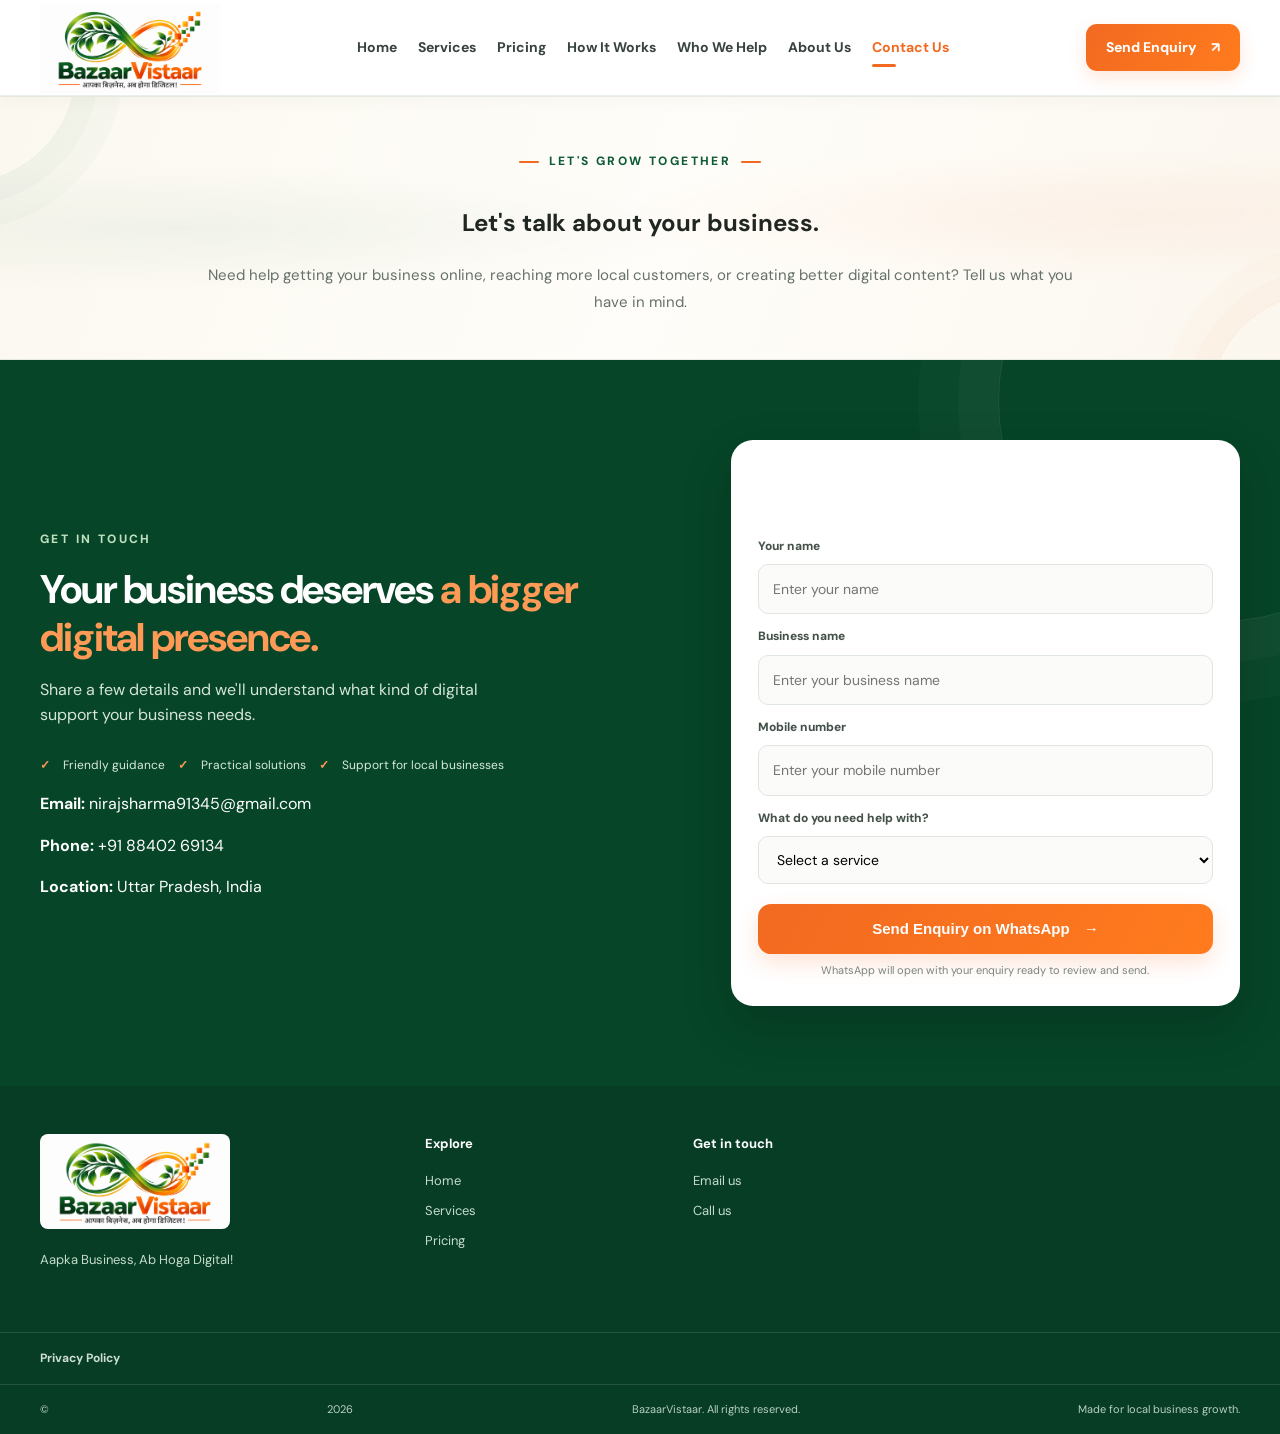
==== commit f9848fdb: "Remove city-level location from contact.html" ====
--- a/contact.html
+++ b/contact.html
@@ -55,7 +55,7 @@
           <div class="contact-details">
             <p><strong>Email:</strong> <a href="mailto:nirajsharma91345@gmail.com">nirajsharma91345@gmail.com</a></p>
             <p><strong>Phone:</strong> <a href="tel:+918840269134">+91 88402 69134</a></p>
-            <p><strong>Location:</strong> Kushinagar, Uttar Pradesh, India</p>
+            <p><strong>Location:</strong> Uttar Pradesh, India</p>
           </div>
         </div>
 
--- a/styles.css
+++ b/styles.css
@@ -1088,3 +1088,215 @@
 @media(prefers-reduced-motion:reduce){
  .business-card,.business-card::before,.business-card-icon,.business-card-hint,.business-card-hint b{transition:none!important}
 }
+
+
+/* Privacy policy page and footer link */
+.footer-privacy-link{display:inline-flex;align-items:center;color:#eaf4ec;font-size:12px;font-weight:700;opacity:.88;transition:color .2s ease,opacity .2s ease}
+.footer-privacy-link:hover,.footer-privacy-link:focus-visible{color:#ffad76;opacity:1;text-decoration:underline;text-underline-offset:4px}
+.privacy-page .intro-strip{padding:58px 0 52px}
+.privacy-page .intro-inner h1{margin:0 0 12px;color:var(--green-dark);font-size:clamp(36px,4.5vw,54px);line-height:1.15;letter-spacing:-1.5px}
+.privacy-page .intro-inner h1 span{color:var(--orange)}
+.privacy-updated{margin:14px 0 0!important;font-size:12px!important;font-weight:700;color:var(--green)!important}
+.privacy-content{max-width:880px}
+.privacy-intro{padding:20px 23px;border-left:4px solid var(--orange);border-radius:0 14px 14px 0;background:var(--cream);color:#45534a;font-size:15px;line-height:1.8}
+.privacy-content h2{margin:34px 0 9px;color:var(--green-dark);font-size:21px;line-height:1.35;letter-spacing:-.35px}
+.privacy-content p,.privacy-content li{color:#58665d;font-size:14px;line-height:1.85}
+.privacy-content ul{padding-left:23px}
+.privacy-content li{padding-left:4px;margin:4px 0}
+.privacy-content a{color:var(--green);font-weight:700;text-decoration:underline;text-underline-offset:3px}
+.privacy-contact{padding:15px 19px;border:1px solid var(--line);border-radius:14px;background:#fff}
+.privacy-contact p{margin:5px 0}
+.privacy-note{margin-top:30px;padding:14px 17px;border-radius:12px;background:#f7f7f2;font-size:12px!important}
+@media(max-width:760px){
+ .privacy-page .intro-strip{padding:40px 0 36px}
+ .privacy-content h2{font-size:19px;margin-top:28px}
+ .privacy-intro{padding:16px 17px}
+}
+
+
+/* Founder name emphasis */
+.founder-photo-caption .founder-name{
+  font-size:clamp(27px,2.5vw,32px);
+  line-height:1.15;
+  letter-spacing:-.7px;
+}
+@media(max-width:760px){
+  .founder-photo-caption .founder-name{font-size:27px}
+}
+
+
+/* Homepage visual polish — premium desktop navigation and tighter mobile hero */
+@media (min-width:761px){
+  .site-header{height:92px;background:rgba(255,255,255,.97)}
+  .nav-wrap{gap:20px}
+  .main-nav{
+    gap:clamp(8px,1.25vw,18px);
+    padding:6px 10px;
+    border:1px solid rgba(214,174,91,.38);
+    border-radius:999px;
+    background:linear-gradient(135deg,#064528 0%,#0d5b35 58%,#08472c 100%);
+    box-shadow:0 7px 20px rgba(6,69,40,.12),inset 0 1px 0 rgba(255,255,255,.12);
+    color:#fff;
+    white-space:nowrap;
+  }
+  .main-nav a{
+    padding:9px 11px;
+    border-radius:999px;
+    color:rgba(255,255,255,.92);
+    transition:background .22s ease,color .22s ease,transform .22s ease;
+  }
+  .main-nav a:hover{
+    color:#fff;
+    background:rgba(255,255,255,.12);
+    transform:translateY(-1px);
+  }
+  .main-nav a.active{
+    color:#fff;
+    background:linear-gradient(120deg,#f26a21,#ff842b);
+    box-shadow:0 4px 12px rgba(242,106,33,.25);
+  }
+  .main-nav a.active:after{display:none}
+  .nav-cta{white-space:nowrap;box-shadow:0 8px 20px rgba(242,106,33,.20)}
+}
+@media (min-width:761px) and (max-width:1050px){
+  .nav-wrap{gap:12px}
+  .brand{width:145px}
+  .main-nav{gap:3px;padding:5px 6px;font-size:11px}
+  .main-nav a{padding:8px 7px}
+  .nav-cta{padding:10px 12px;font-size:11px}
+}
+@media (max-width:760px){
+  .site-header{height:76px}
+  .brand{width:142px}
+  .menu-toggle{
+    width:52px;height:52px;
+    display:grid;place-items:center;
+    margin-left:auto;
+    border:1px solid rgba(13,91,53,.07);
+    border-radius:15px;
+    background:linear-gradient(145deg,#edf6ed,#e5f1e6);
+    box-shadow:0 5px 14px rgba(13,91,53,.07);
+  }
+  .main-nav{top:76px;padding:13px 20px 18px;border-top:1px solid #edf1eb}
+  .main-nav a{font-size:14px;padding:10px 5px}
+  .premium-hero .hero-copy{padding:31px 0 8px}
+  .premium-hero .eyebrow{
+    font-size:10px;
+    line-height:1.65;
+    letter-spacing:1.8px;
+    margin-bottom:12px;
+  }
+  .premium-hero h1{
+    font-size:clamp(38px,9.2vw,54px);
+    line-height:1.12;
+    letter-spacing:-1.35px;
+    margin-bottom:14px;
+  }
+  .premium-hero .hero-kicker{
+    font-size:18px;
+    line-height:1.35;
+    margin:0 0 11px;
+  }
+  .premium-hero .hero-description{
+    font-size:14px;
+    line-height:1.65;
+    margin-bottom:18px;
+  }
+  .premium-hero .hero-actions{gap:11px}
+  .premium-hero .hero-actions .btn{
+    min-height:54px;
+    padding:12px 14px;
+    border-radius:15px;
+    font-size:14px;
+    line-height:1.35;
+  }
+  .premium-hero .hero-actions .text-link{font-size:14px;padding:3px 0}
+  .premium-hero .hero-points{margin-top:20px;gap:12px}
+  .premium-hero .hero-points>div{column-gap:8px}
+  .premium-hero .hero-points b{font-size:12px}
+  .premium-hero .hero-points small{font-size:10px}
+  .premium-hero .hero-visual{
+    aspect-ratio:1.12 / 1;
+    margin:12px 0 6px;
+  }
+}
+@media (max-width:380px){
+  .premium-hero .hero-copy{padding-top:26px}
+  .premium-hero h1{font-size:38px}
+  .premium-hero .hero-actions .btn{font-size:13px}
+}
+@media(prefers-reduced-motion:reduce){
+  .main-nav a,.nav-cta,.menu-toggle{transition:none!important}
+}
+
+
+/* Clean premium navigation refinement — calm, spacious and brand-led */
+@media (min-width:761px){
+  html{scroll-padding-top:108px}
+  .site-header{
+    height:96px;
+    background:rgba(255,255,255,.98);
+    border-bottom:1px solid rgba(13,91,53,.09);
+    box-shadow:0 4px 18px rgba(24,57,37,.035);
+  }
+  .nav-wrap{gap:clamp(16px,2vw,28px)}
+  .brand{width:180px}
+  .main-nav{
+    display:flex;
+    align-items:center;
+    gap:clamp(14px,1.65vw,23px);
+    padding:0;
+    border:0;
+    border-radius:0;
+    background:transparent;
+    box-shadow:none;
+    color:#37433c;
+    font-size:14px;
+    font-weight:700;
+    white-space:nowrap;
+  }
+  .main-nav a{
+    padding:11px 0;
+    border-radius:0;
+    color:#37433c;
+    background:transparent;
+    box-shadow:none;
+    transition:color .2s ease;
+  }
+  .main-nav a:hover{
+    color:var(--orange);
+    background:transparent;
+    transform:none;
+  }
+  .main-nav a.active{
+    color:var(--orange);
+    background:transparent;
+    box-shadow:none;
+  }
+  .main-nav a.active:after{
+    display:block;
+    left:0;
+    bottom:3px;
+    width:24px;
+    height:3px;
+    border-radius:3px;
+    background:var(--orange);
+  }
+  .nav-cta{
+    flex-shrink:0;
+    white-space:nowrap;
+    box-shadow:0 7px 18px rgba(242,106,33,.16);
+  }
+}
+@media (min-width:761px) and (max-width:1100px){
+  .brand{width:148px}
+  .nav-wrap{gap:14px}
+  .main-nav{gap:clamp(9px,1.15vw,14px);font-size:12px}
+  .nav-cta{padding:10px 13px;font-size:12px}
+}
+@media (max-width:760px){
+  .site-header{
+    background:rgba(255,255,255,.98);
+    box-shadow:0 3px 14px rgba(24,57,37,.035);
+  }
+}
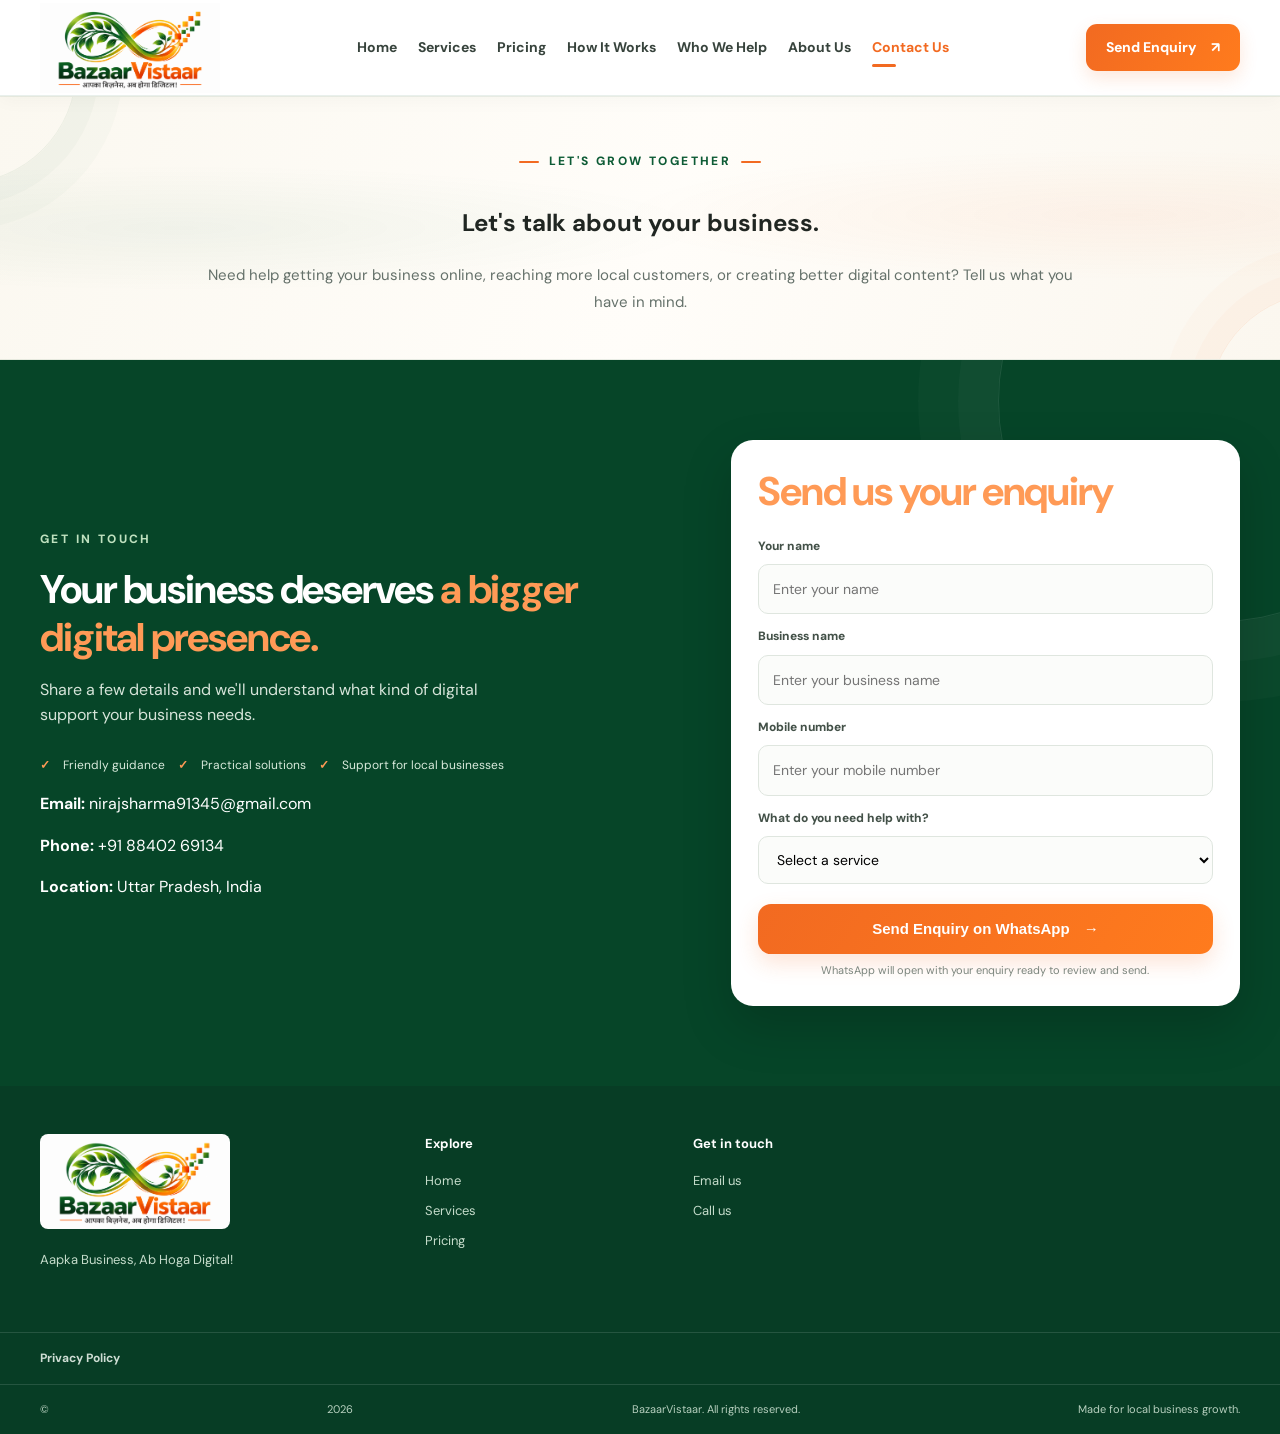
==== commit 22a01fd1: "Apply BazaarVistaar brand colours to enquiry heading" ====
--- a/contact.html
+++ b/contact.html
@@ -3,8 +3,13 @@
 <head>
   <meta charset="UTF-8">
   <meta name="viewport" content="width=device-width, initial-scale=1.0">
-  <meta name="description" content="Contact BazaarVistaar for Google Business Profile, creative design, content, video editing, social media and digital marketing support.">
+  <meta name="description" content="Contact BazaarVistaar for Google Business Profile, website development, content creation, video editing, social media and digital marketing support.">
   <meta name="theme-color" content="#0d5b35">
+  <meta property="og:title" content="Contact Us | BazaarVistaar">
+  <meta property="og:description" content="Contact BazaarVistaar for Google Business Profile, website development, content creation, video editing, social media and digital marketing support.">
+  <meta property="og:type" content="website">
+  <meta property="og:url" content="https://nirajsharmadm.github.io/bazaarvistaar/contact.html">
+  <link rel="canonical" href="https://nirajsharmadm.github.io/bazaarvistaar/contact.html">
   <title>Contact Us | BazaarVistaar</title>
   <link rel="icon" href="assets/bazaarvistaar-logo.png">
   <link rel="preconnect" href="https://fonts.googleapis.com">
@@ -60,7 +65,7 @@
         </div>
 
         <form class="enquiry-form" id="enquiryForm">
-          <h2>Send us your enquiry</h2>
+          <h2><span class="heading-green">Send us</span> <span class="heading-dark">your</span> <span class="heading-orange">enquiry</span></h2>
           <label for="name">Your name</label>
           <input id="name" name="name" type="text" placeholder="Enter your name" autocomplete="name" required>
 
@@ -77,7 +82,6 @@
             <option>Content &amp; Scriptwriting</option>
             <option>Video Editing</option>
             <option>Social Media Management</option>
-            <option>Poster &amp; Creative Design</option>
             <option>Digital Marketing</option>
             <option>Multiple Services / Not Sure</option>
           </select>
--- a/styles.css
+++ b/styles.css
@@ -1300,3 +1300,15 @@
     box-shadow:0 3px 14px rgba(24,57,37,.035);
   }
 }
+
+/* Contact enquiry form heading contrast fix */
+.enquiry-form > h2{
+  color:var(--green-dark);
+}
+
+/* Ensure the contact enquiry title remains readable on the white form card */
+.contact-grid form.enquiry-form > h2{
+  color:#064528 !important;
+  visibility:visible;
+  opacity:1;
+}
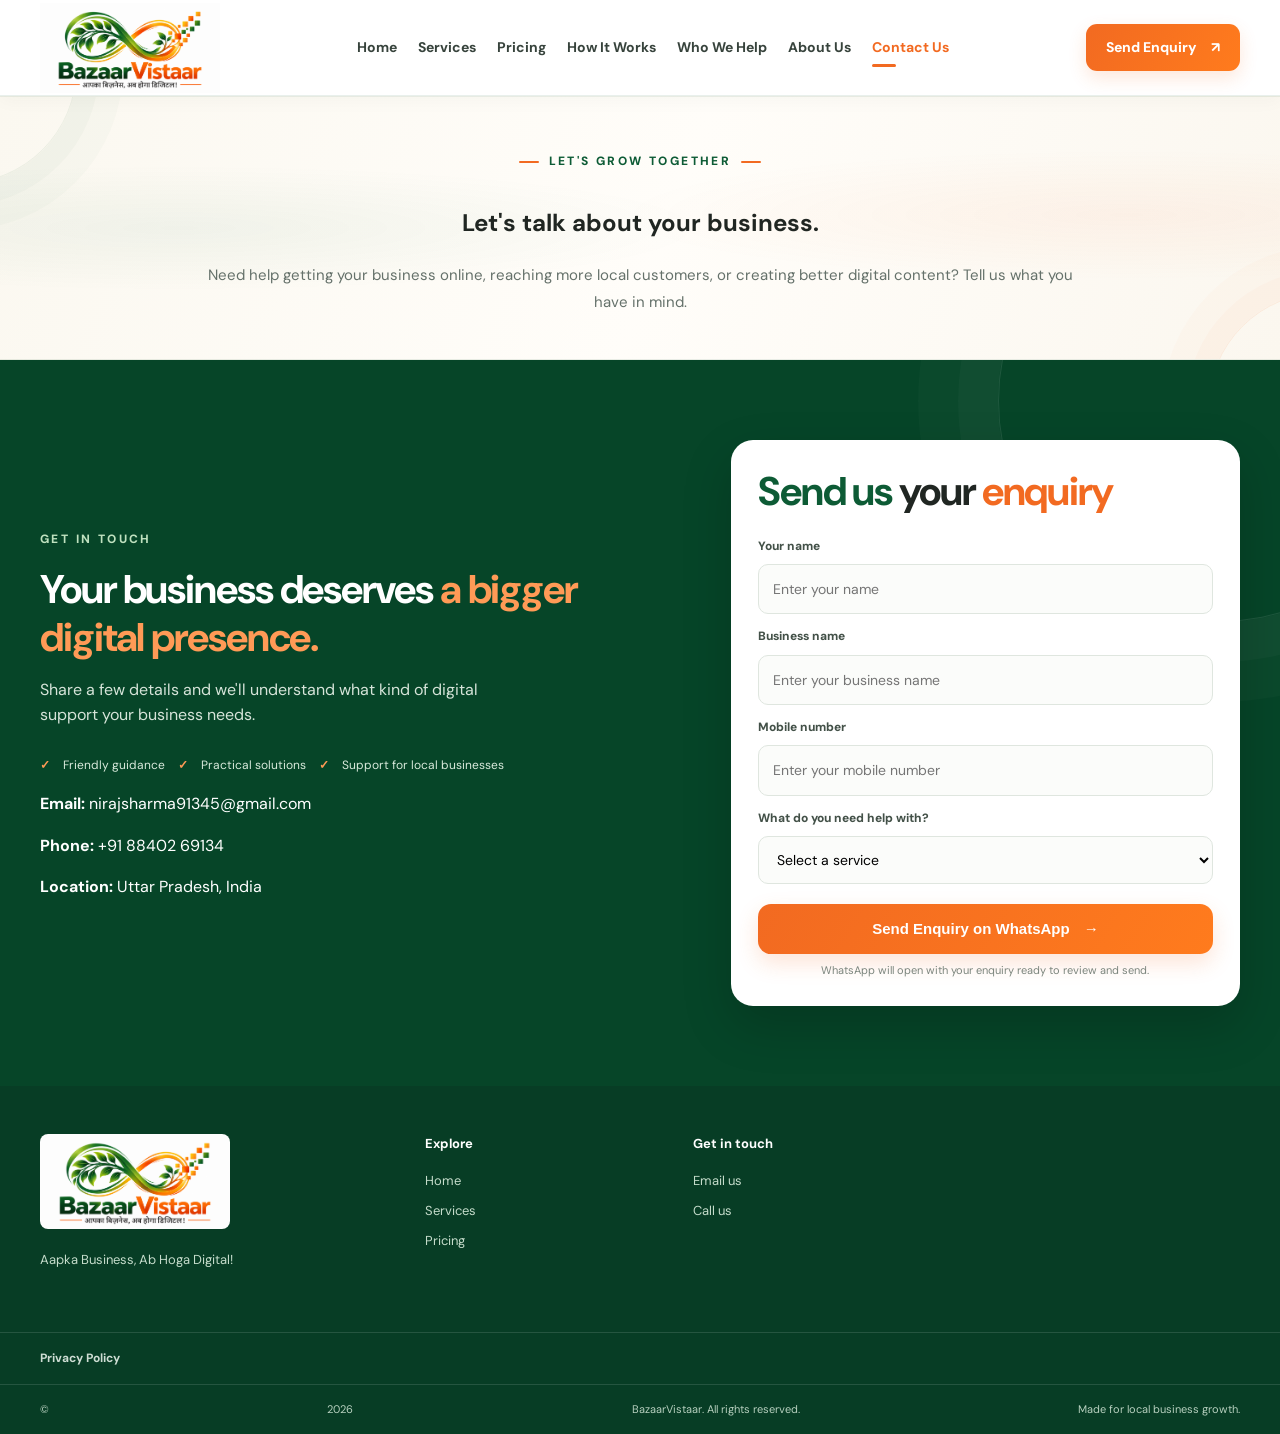
==== commit c093518f: "Lock enquiry heading to BazaarVistaar brand colours" ====
--- a/contact.html
+++ b/contact.html
@@ -65,7 +65,7 @@
         </div>
 
         <form class="enquiry-form" id="enquiryForm">
-          <h2><span class="heading-green">Send us</span> <span class="heading-dark">your</span> <span class="heading-orange">enquiry</span></h2>
+          <h2><span class="heading-green" style="color:#0d5b35">Send us</span> <span class="heading-dark" style="color:#202622">your</span> <span class="heading-orange" style="color:#f26a21">enquiry</span></h2>
           <label for="name">Your name</label>
           <input id="name" name="name" type="text" placeholder="Enter your name" autocomplete="name" required>
 
--- a/styles.css
+++ b/styles.css
@@ -1312,3 +1312,8 @@
   visibility:visible;
   opacity:1;
 }
+
+/* Enquiry heading follows the BazaarVistaar three-colour headline palette */
+.enquiry-form > h2 .heading-green{color:#0d5b35}
+.enquiry-form > h2 .heading-dark{color:#202622}
+.enquiry-form > h2 .heading-orange{color:#f26a21}
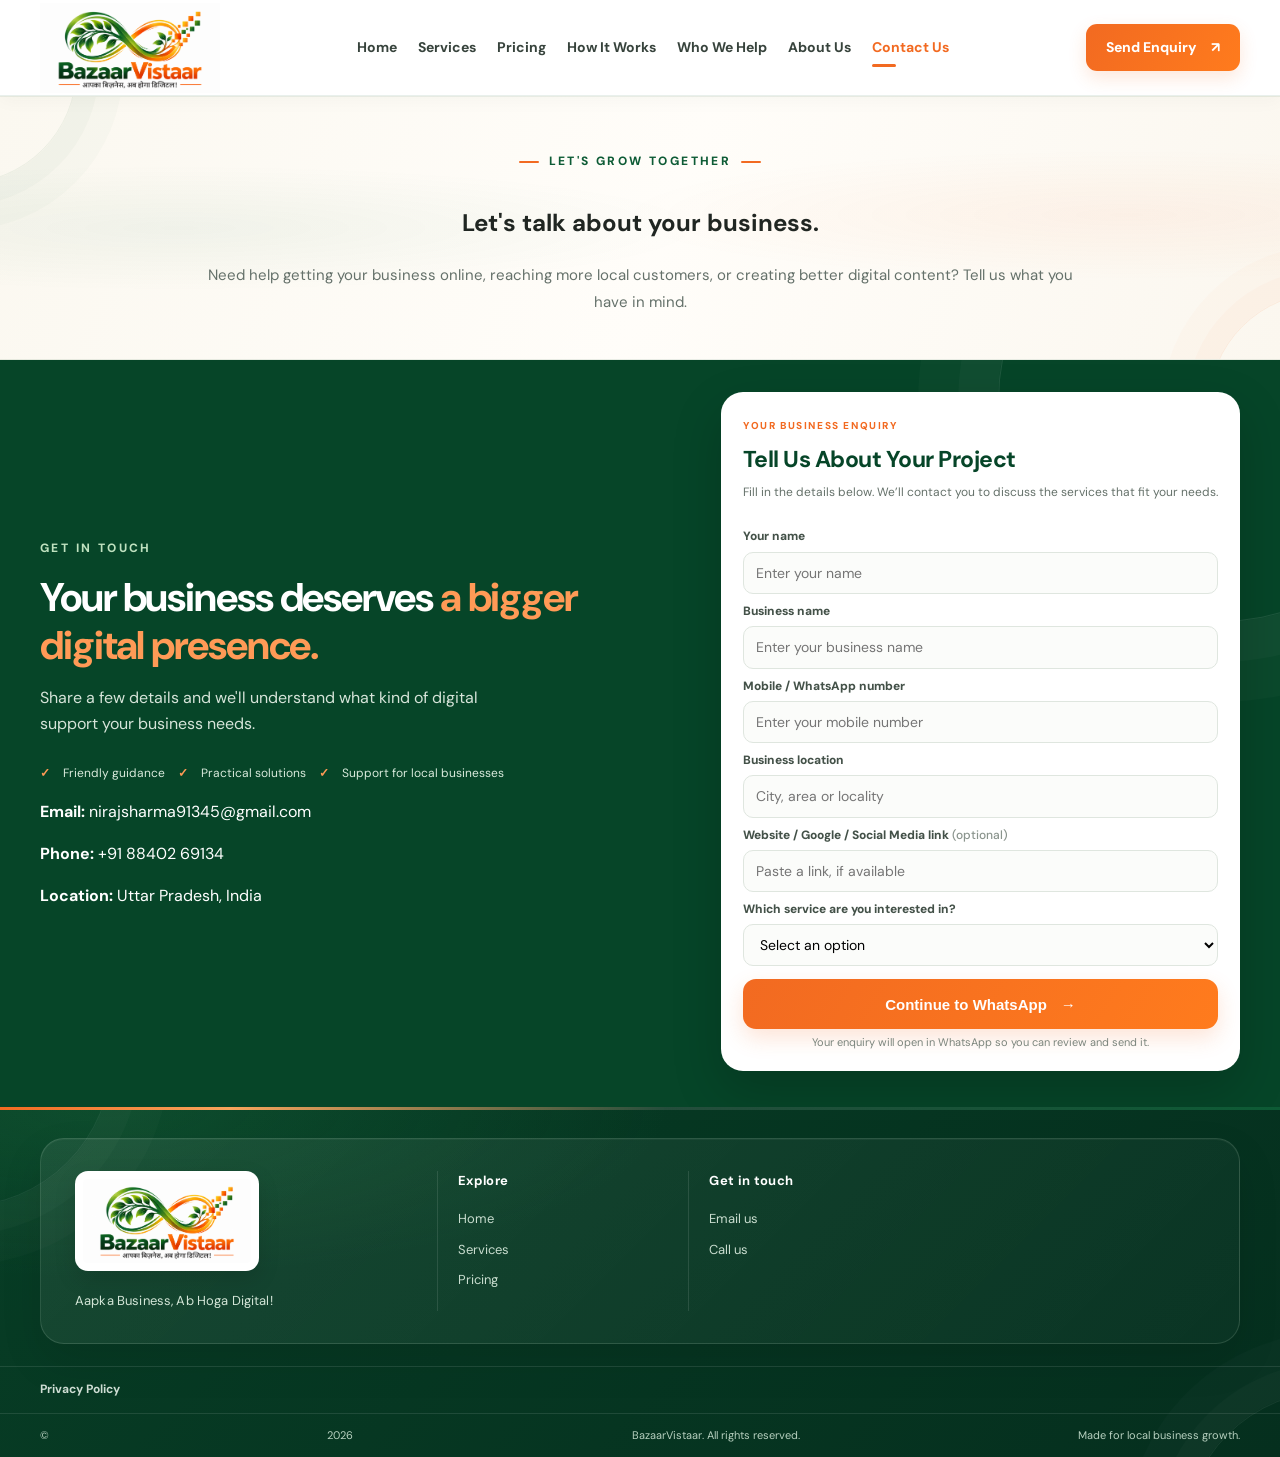
==== commit 1179fefc: "Place full business enquiry form on Contact Us page" ====
--- a/contact.html
+++ b/contact.html
@@ -65,31 +65,40 @@
         </div>
 
         <form class="enquiry-form" id="enquiryForm">
-          <h2><span class="heading-green" style="color:#0d5b35">Send us</span> <span class="heading-dark" style="color:#202622">your</span> <span class="heading-orange" style="color:#f26a21">enquiry</span></h2>
+          <div class="form-card-heading">
+            <span class="form-card-eyebrow">YOUR BUSINESS ENQUIRY</span>
+            <h3>Tell Us About Your Project</h3>
+            <p>Fill in the details below. We’ll contact you to discuss the services that fit your needs.</p>
+          </div>
           <label for="name">Your name</label>
           <input id="name" name="name" type="text" placeholder="Enter your name" autocomplete="name" required>
 
           <label for="business">Business name</label>
-          <input id="business" name="business" type="text" placeholder="Enter your business name" required>
+          <input id="business" name="business" type="text" placeholder="Enter your business name" autocomplete="organization" required>
 
-          <label for="phone">Mobile number</label>
-          <input id="phone" name="phone" type="tel" inputmode="tel" placeholder="Enter your mobile number" autocomplete="tel" required>
+          <label for="phone">Mobile / WhatsApp number</label>
+          <input id="phone" name="phone" type="tel" inputmode="tel" pattern="[0-9+\\-\\s]{10,15}" placeholder="Enter your mobile number" autocomplete="tel" required>
 
-          <label for="service">What do you need help with?</label>
+          <label for="location">Business location</label>
+          <input id="location" name="location" type="text" placeholder="City, area or locality" autocomplete="address-level2" required>
+
+          <label for="onlineLinks">Website / Google / Social Media link <span class="optional-label">(optional)</span></label>
+          <input id="onlineLinks" name="onlineLinks" type="url" placeholder="Paste a link, if available">
+
+          <label for="service">Which service are you interested in?</label>
           <select id="service" name="service" required>
-            <option value="">Select a service</option>
+            <option value="">Select an option</option>
             <option>Google Business Profile</option>
-            <option>Content &amp; Scriptwriting</option>
+            <option>Website / Landing Page</option>
+            <option>Content Research &amp; Scriptwriting</option>
             <option>Video Editing</option>
             <option>Social Media Management</option>
             <option>Digital Marketing</option>
             <option>Multiple Services / Not Sure</option>
           </select>
-
-          <button class="btn form-submit" type="submit">Send Enquiry on WhatsApp <span>→</span></button>
-          <small class="form-hint">WhatsApp will open with your enquiry ready to review and send.</small>
-        </form>
-      </div>
+          <button class="btn form-submit" type="submit">Continue to WhatsApp <span>→</span></button>
+          <small class="form-hint">Your enquiry will open in WhatsApp so you can review and send it.</small>
+        </form>      </div>
     </section>
   </main>
 
--- a/styles.css
+++ b/styles.css
@@ -1317,3 +1317,175 @@
 .enquiry-form > h2 .heading-green{color:#0d5b35}
 .enquiry-form > h2 .heading-dark{color:#202622}
 .enquiry-form > h2 .heading-orange{color:#f26a21}
+
+/* Compact desktop contact + footer layout so the full bottom section fits better in one view */
+@media (min-width:761px){
+  .contact-section{
+    padding:32px 0 36px;
+  }
+  .contact-grid{
+    gap:48px;
+    align-items:center;
+  }
+  .enquiry-form{
+    padding:19px 22px;
+    gap:5px;
+  }
+  .enquiry-form > h2{
+    font-size:28px;
+    line-height:1.18;
+    margin:0 0 5px;
+  }
+  .enquiry-form label{
+    margin-top:3px;
+  }
+  .enquiry-form input,
+  .enquiry-form select{
+    min-height:42px;
+    padding:9px 12px;
+  }
+  .form-submit{
+    min-height:46px;
+    margin-top:8px;
+  }
+  .form-hint{
+    margin-top:0;
+  }
+  .footer-main{
+    padding:29px 0;
+    gap:28px;
+  }
+  .footer-bottom{
+    padding:11px 0;
+  }
+}
+
+/* BazaarVistaar signature bottom framing — shared footer and page-end CTA design */
+.site-footer{
+  position:relative;
+  isolation:isolate;
+  overflow:hidden;
+  background:
+    radial-gradient(ellipse at 8% 0%,rgba(36,134,75,.22),transparent 34%),
+    linear-gradient(135deg,#073d25 0%,#052f1e 100%);
+  border-top:3px solid transparent;
+  border-image:linear-gradient(90deg,#f26a21 0%,#f7a45c 18%,rgba(255,255,255,.12) 52%,#0d5b35 100%) 1;
+}
+.site-footer:before,
+.site-footer:after{
+  content:"";
+  position:absolute;
+  z-index:-1;
+  width:300px;
+  height:300px;
+  border:1px solid rgba(255,255,255,.07);
+  border-radius:50%;
+  pointer-events:none;
+}
+.site-footer:before{
+  left:-190px;
+  top:-205px;
+  box-shadow:0 0 0 28px rgba(255,255,255,.018),0 0 0 58px rgba(255,255,255,.014);
+}
+.site-footer:after{
+  right:-205px;
+  bottom:-235px;
+  box-shadow:0 0 0 28px rgba(255,255,255,.018),0 0 0 58px rgba(255,255,255,.014);
+}
+.site-footer .footer-main{
+  position:relative;
+  z-index:1;
+  margin-top:28px;
+  margin-bottom:22px;
+  padding:32px 34px;
+  border:1px solid rgba(224,244,228,.14);
+  border-radius:24px;
+  background:linear-gradient(135deg,rgba(255,255,255,.065),rgba(255,255,255,.025));
+  box-shadow:0 18px 42px rgba(0,0,0,.10),inset 0 1px 0 rgba(255,255,255,.045);
+  gap:30px;
+}
+.site-footer .footer-brand img{
+  width:184px;
+  padding:7px;
+  border:1px solid rgba(255,255,255,.55);
+  border-radius:13px;
+  box-shadow:0 8px 22px rgba(0,0,0,.12);
+}
+.site-footer .footer-brand p{
+  margin:12px 0 0;
+  color:#d3e5d7;
+  letter-spacing:.15px;
+}
+.site-footer .footer-main>div:not(:first-child){
+  padding-left:20px;
+  border-left:1px solid rgba(255,255,255,.11);
+  gap:10px;
+}
+.site-footer .footer-main b{
+  color:#fff;
+  font-size:13px;
+  letter-spacing:.35px;
+}
+.site-footer .footer-main a{
+  width:fit-content;
+  color:#c9ddcf;
+  transition:color .2s ease,transform .2s ease;
+}
+.site-footer .footer-main a:hover,
+.site-footer .footer-main a:focus-visible{
+  color:#ffad76;
+  transform:translateX(3px);
+}
+.site-footer .footer-bottom{
+  position:relative;
+  z-index:1;
+  border-top:1px solid rgba(255,255,255,.10);
+  padding:13px 0;
+  color:#b7d0bf;
+}
+.site-footer .footer-privacy-link{
+  color:#eaf4ec;
+}
+.pricing-contact-strip{
+  position:relative;
+  overflow:hidden;
+  background:
+    radial-gradient(circle at 90% 15%,rgba(255,255,255,.09),transparent 28%),
+    linear-gradient(120deg,#064528 0%,#0d5b35 58%,#073d25 100%);
+  padding:42px 0;
+}
+.pricing-contact-inner{
+  position:relative;
+  padding:28px 32px;
+  border:1px solid rgba(255,255,255,.19);
+  border-radius:22px;
+  background:linear-gradient(110deg,rgba(255,255,255,.075),rgba(255,255,255,.025));
+  box-shadow:0 14px 34px rgba(0,0,0,.10),inset 0 1px 0 rgba(255,255,255,.07);
+}
+.pricing-contact-inner .btn{
+  min-width:190px;
+  border:1px solid rgba(255,255,255,.18);
+  box-shadow:0 10px 24px rgba(242,106,33,.22);
+}
+@media(max-width:760px){
+  .site-footer .footer-main{
+    margin-top:18px;
+    margin-bottom:16px;
+    padding:23px 20px;
+    border-radius:19px;
+    gap:22px 16px;
+  }
+  .site-footer .footer-main>div:not(:first-child){
+    padding-left:12px;
+  }
+  .site-footer .footer-brand img{width:165px}
+  .pricing-contact-strip{padding:30px 0}
+  .pricing-contact-inner{
+    padding:22px 20px;
+    border-radius:18px;
+  }
+  .pricing-contact-inner .btn{
+    width:100%;
+    margin-top:17px;
+  }
+}
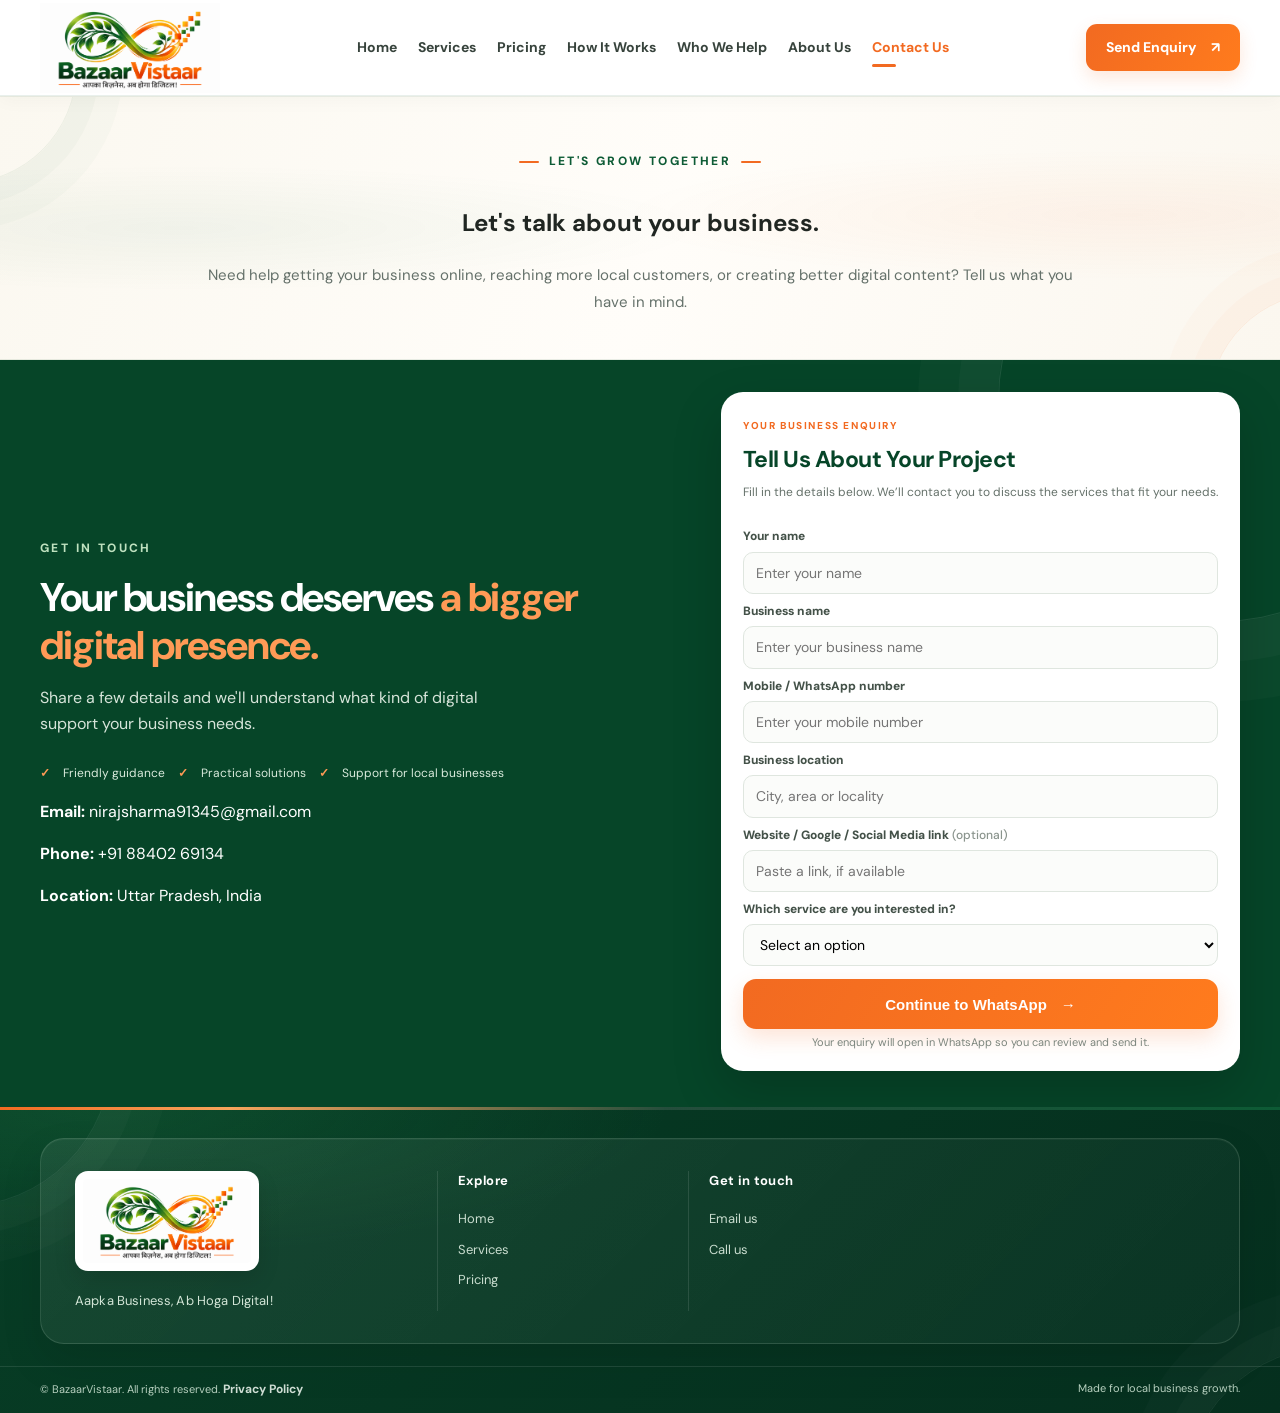
==== commit b6125ad2: "Standardize footer legal and copyright alignment" ====
--- a/contact.html
+++ b/contact.html
@@ -111,10 +111,12 @@
       <div><b>Explore</b><a href="index.html">Home</a><a href="services.html">Services</a><a href="pricing.html">Pricing</a></div>
       <div><b>Get in touch</b><a href="mailto:nirajsharma91345@gmail.com">Email us</a><a href="tel:+918840269134">Call us</a></div>
     </div>
-    <div class="footer-bottom"><div class="container"><a class="footer-privacy-link" href="privacy-policy.html">Privacy Policy</a></div></div><div class="footer-bottom"><div class="container">© <span id="year"></span> BazaarVistaar. All rights reserved. <span>Made for local business growth.</span></div></div>
-  </footer>
-
-  <script src="config.js"></script>
-  <script src="script.js"></script>
-</body>
-</html>+    <div class="footer-bottom">
+      <div class="container footer-legal-row">
+        <div class="footer-legal-left">
+          <span>© <span id="year"></span> BazaarVistaar. All rights reserved.</span>
+          <a class="footer-privacy-link" href="privacy-policy.html">Privacy Policy</a>
+        </div>
+        <span class="footer-tagline">Made for local business growth.</span>
+      </div>
+    </div>
--- a/styles.css
+++ b/styles.css
@@ -1489,3 +1489,39 @@
     margin-top:17px;
   }
 }
+
+/* Homepage contact prompt replaces the full enquiry form */
+.home-contact-cta{
+  align-self:center;
+  padding:32px;
+  border:1px solid rgba(255,255,255,.18);
+  border-radius:22px;
+  background:linear-gradient(145deg,rgba(255,255,255,.10),rgba(255,255,255,.045));
+  box-shadow:0 18px 42px rgba(0,0,0,.12),inset 0 1px 0 rgba(255,255,255,.08);
+}
+.home-contact-cta .form-card-eyebrow{
+  display:block;
+  margin-bottom:9px;
+}
+.home-contact-cta h3{
+  margin:0 0 10px;
+  color:#fff;
+  font-size:clamp(22px,2.2vw,29px);
+  line-height:1.2;
+}
+.home-contact-cta p{
+  margin:0 0 22px;
+  color:#d6e4d9;
+  font-size:14px;
+  line-height:1.75;
+}
+.home-contact-cta .btn{
+  width:100%;
+  text-align:center;
+}
+@media(max-width:760px){
+  .home-contact-cta{
+    padding:24px 21px;
+    border-radius:18px;
+  }
+}
